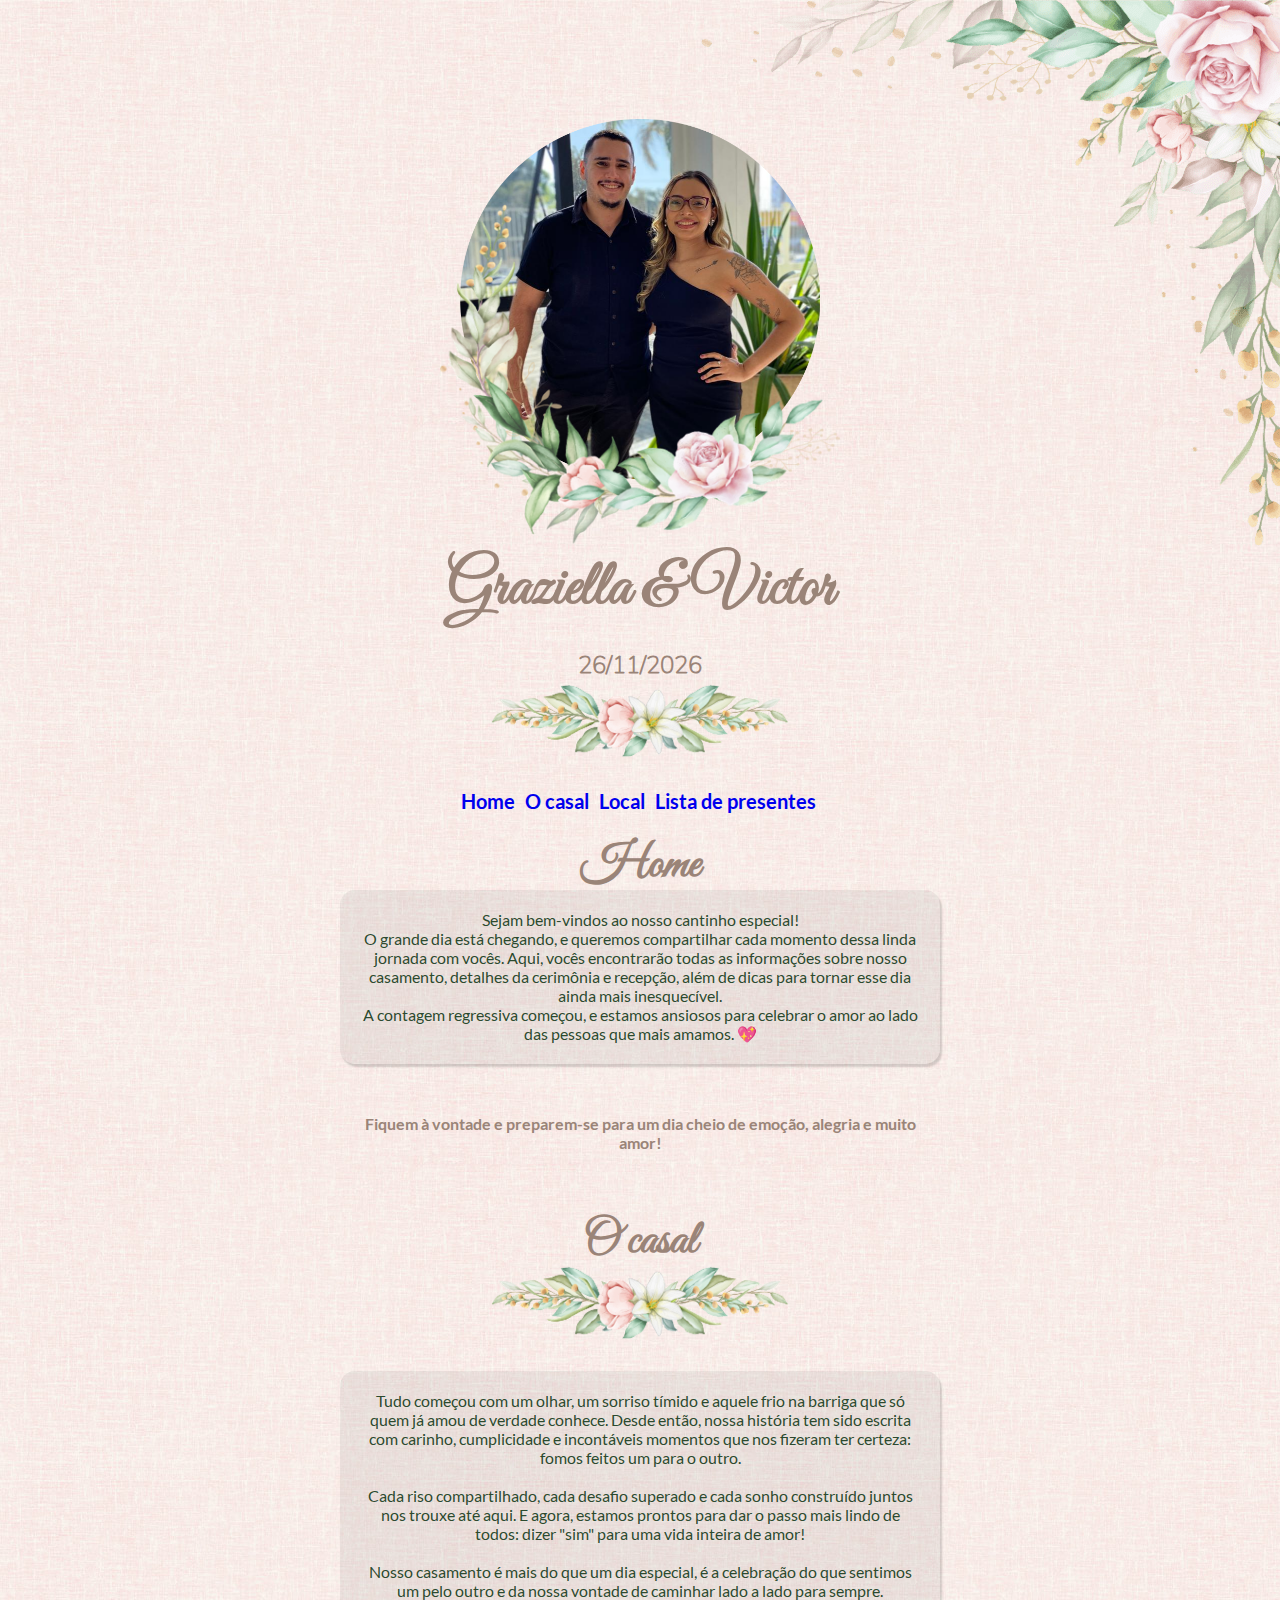
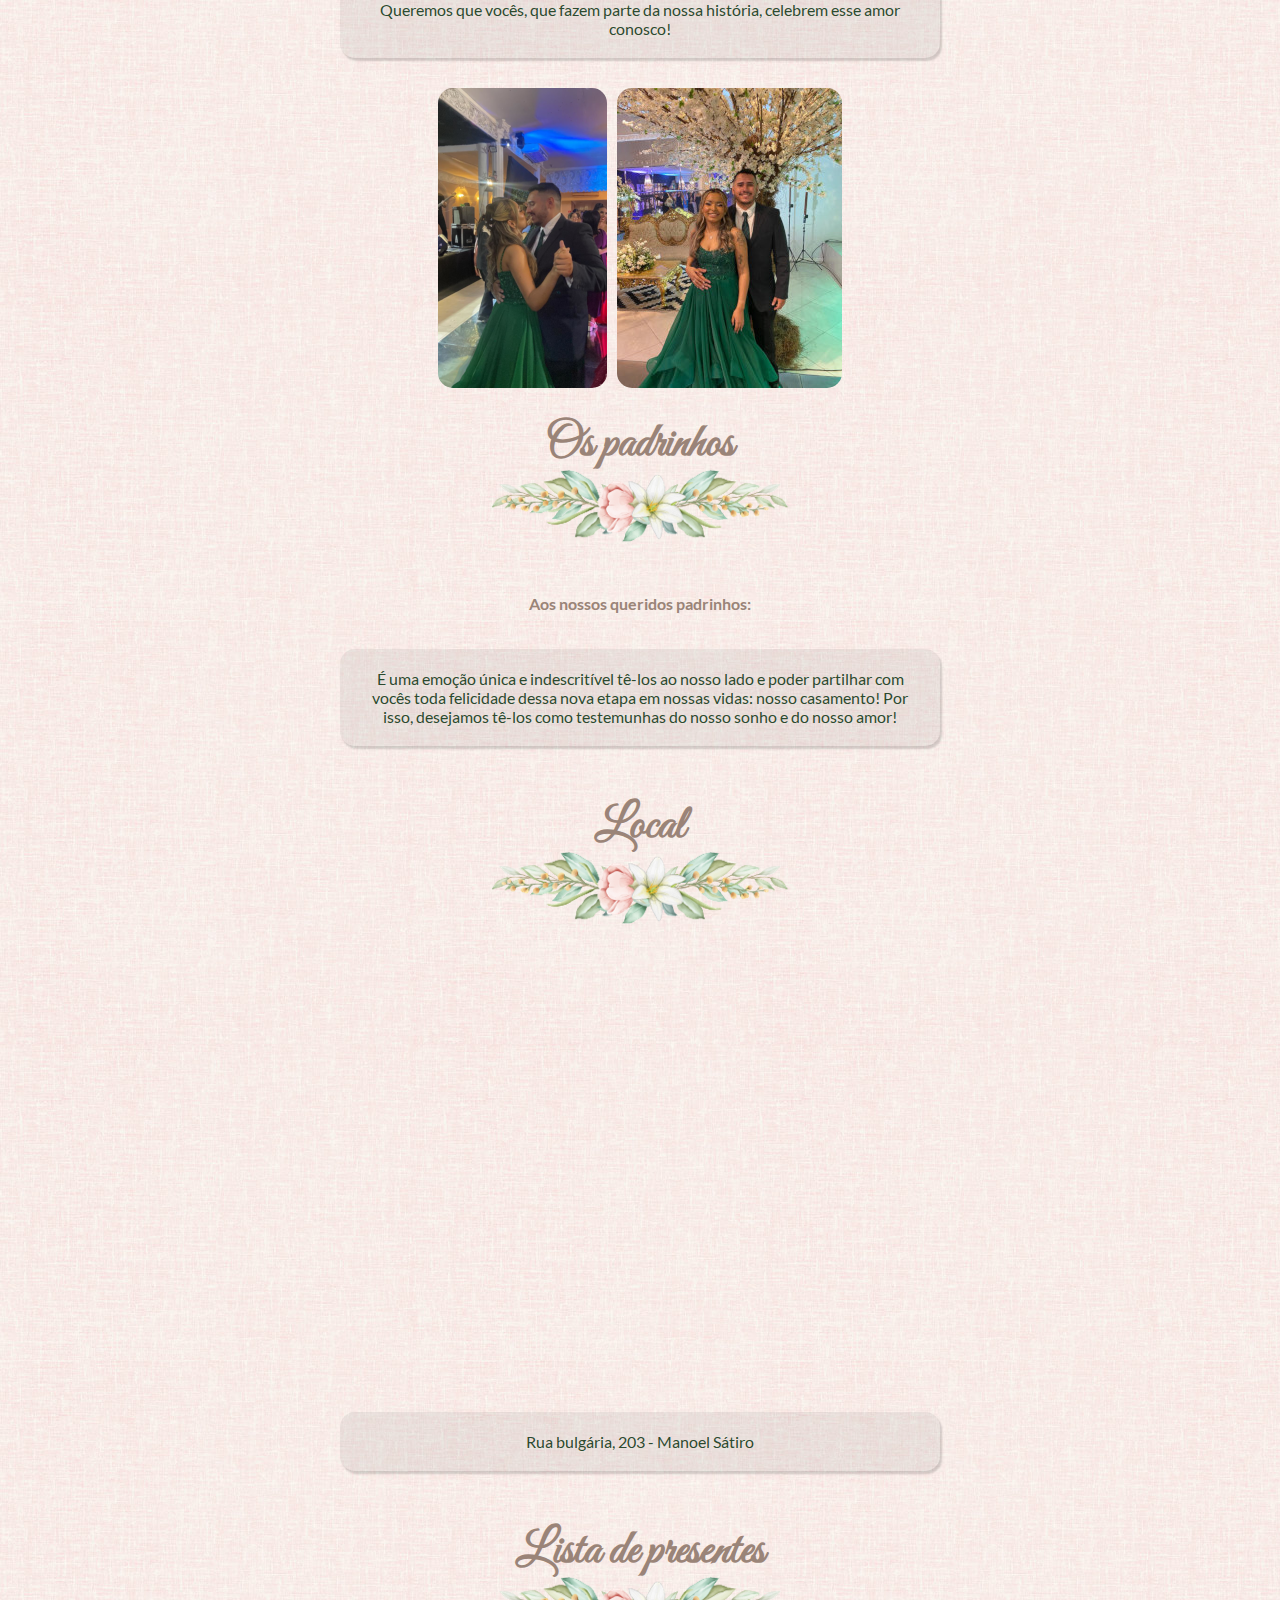
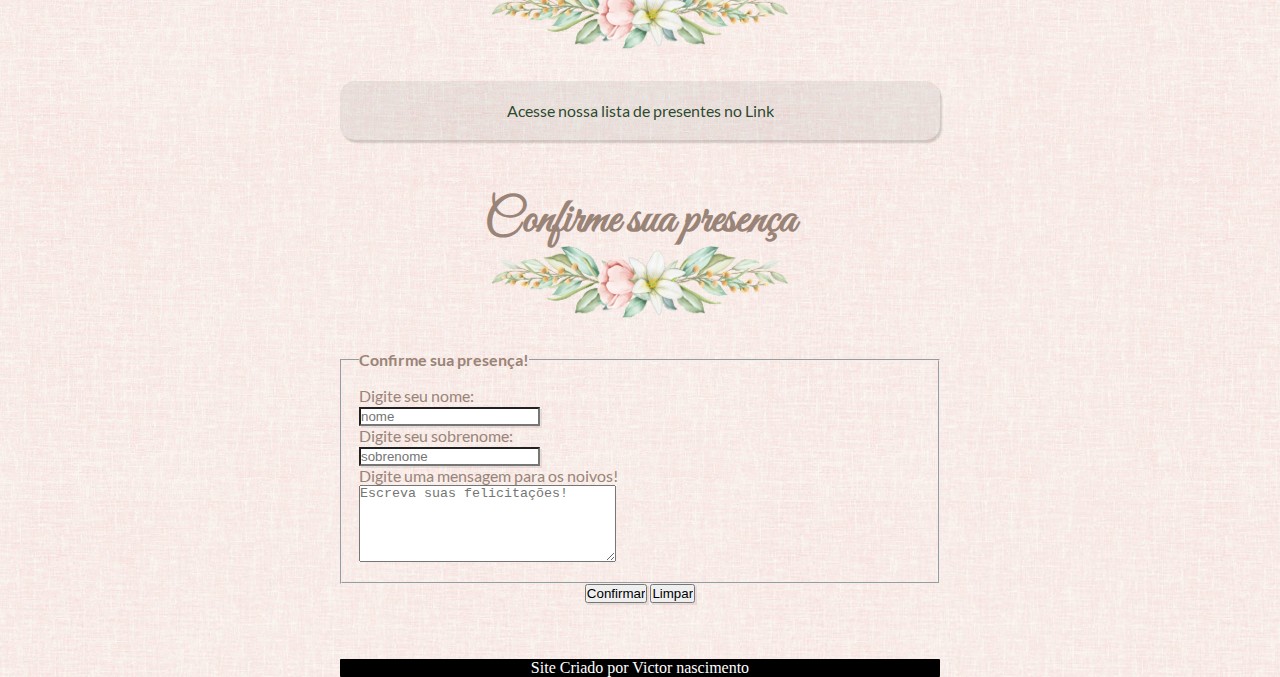
==== index.html @ afd2ca01 "Colocando mapa" ====
<!DOCTYPE html>
<html lang="pt-br">
<head>
    <meta charset="UTF-8">
    <meta name="viewport" content="width=device-width, initial-scale=1.0">
    <link rel="shortcut icon" href="imagens/favicon.ico" type="image/x-icon">
    <title>Lista de casamento</title>
    <link rel="stylesheet" href="style.css">
    
</head>
<body>
    <img src="imagens/buque-superior-direito.png" alt="" class="bordasuperior">
    <div class="container">
        <img src="imagens/fotoamor.png" alt="imagem da frente" class="frente">
        <img src="imagens/arranjo-foto-principal.png" alt="imagem de fundo" class="background-img">
        

    </div>
    <header>

        <h1 class="nometitulo">Graziella & Victor</h1>

        <h2 class="textodata">26/11/2026</h2>

        <div class="fotodata"><img src="imagens/arranjo-titulo.png" alt="" ></div>

        <nav>
                <a href="#home" >Home</a>
                <a href="#casal">O casal</a>
                <a href="#Local">Local</a>
                <a href="#lista">Lista de presentes</a>
                
            <h2 class="nomes" id="home">Home</h2>
            <p class="paragrafo" >Sejam bem-vindos ao nosso cantinho especial! <br>
                
                O grande dia está chegando, e queremos compartilhar cada momento dessa linda jornada com vocês. Aqui, vocês encontrarão todas as informações sobre nosso casamento, detalhes da cerimônia e recepção, além de dicas para tornar esse dia ainda mais inesquecível.
                <br>
                A contagem regressiva começou, e estamos ansiosos para celebrar o amor ao lado das pessoas que mais amamos. 💖
                </p>
            <p class="latobold">Fiquem à vontade e preparem-se para um dia cheio de emoção, alegria e muito amor!</p>
        </nav>
    </header>
    <main>
        
        <h2 class="nomes" id="casal">O casal</h2>

        <div class="fotodata"><img src="imagens/arranjo-titulo.png" alt="" ></div>
        
        <p class="paragrafo">Tudo começou com um olhar, um sorriso tímido e aquele frio na barriga que só quem já amou de verdade conhece. Desde então, nossa história tem sido escrita com carinho, cumplicidade e incontáveis momentos que nos fizeram ter certeza: fomos feitos um para o outro.
            <br> <br> 
            Cada riso compartilhado, cada desafio superado e cada sonho construído juntos nos trouxe até aqui. E agora, estamos prontos para dar o passo mais lindo de todos: dizer "sim" para uma vida inteira de amor!
            <br> <br> 
            Nosso casamento é mais do que um dia especial, é a celebração do que sentimos um pelo outro e da nossa vontade de caminhar lado a lado para sempre. Queremos que vocês, que fazem parte da nossa história, celebrem esse amor conosco!</p>

            <div class="container1">

                <div><img src="imagens/imagem1pq.png" alt="" class="item"></div>
                <div><img src="imagens/imagem2pq.jpeg" alt="" class="item"></div>

            </div>
            
            <h2 class="nomes">Os padrinhos</h2>

            <div class="fotodata"><img src="imagens/arranjo-titulo.png" alt="" ></div>

            <p class="latobold">Aos nossos queridos padrinhos:</p>

            <p class="paragrafo">É uma emoção única e indescritível tê-los ao nosso lado e poder partilhar com vocês toda felicidade dessa nova etapa em nossas vidas: nosso casamento! Por isso, desejamos tê-los como testemunhas do nosso sonho e do nosso amor!</p>

            <div class="fotos2" id="padrinho1"></div>
                <p></p>

            <div class="fotos2" id="padrinho2"></div>
                <p></p>

            <div class="fotos2" id="padrinho3"></div>
                <p></p>

            <div class="fotos2" id="padrinho4"></div>
                <p></p>

            <h2 class="nomes" id="Local">Local</h2>

            <div class="fotodata"><img src="imagens/arranjo-titulo.png" alt="" ></div>

            <iframe src="https://www.google.com/maps/embed?pb=!1m18!1m12!1m3!1d2937.3726224983575!2d-38.57984349647318!3d-3.7948320859289213!2m3!1f0!2f0!3f0!3m2!1i1024!2i768!4f13.1!3m3!1m2!1s0x7c74dd280f63c39%3A0x6339acd2d43988ac!2sRua%20Bulgaria%2C%20203%20-%20Manuel%20S%C3%A1tiro%2C%20Fortaleza%20-%20CE%2C%2060713-500!5e1!3m2!1spt-BR!2sbr!4v1741810309790!5m2!1spt-BR!2sbr" width="600" height="450" style="border:0;" allowfullscreen="" loading="lazy" referrerpolicy="no-referrer-when-downgrade"></iframe>

            <p class="paragrafo">Rua bulgária, 203 - Manoel Sátiro</p>

            <div class="fotos" id="local1"></div>
            <div class="fotos" id="local2"></div>
            <div class="fotos" id="local3"></div>

            <h2 class="nomes" id="lista">Lista de presentes</h2>

            <div class="fotodata"><img src="imagens/arranjo-titulo.png" alt="" ></div>
            <p class="paragrafo">Acesse nossa lista de presentes no Link </p>

            <h2 class="nomes">Confirme sua presença</h2>
                <div class="fotodata"><img src="imagens/arranjo-titulo.png" alt="" ></div>

            <form action="#" autocomplete="off" method="get">

            <fieldset>
                <legend>Confirme sua presença!</legend>

                <p class="formulario">
                    <label for="inome">Digite seu nome:</label> <br>
                     <input type="text" name="nome" id="inome" placeholder="nome" required></p> 

                <p class="formulario">
                    <label for="isobrenome">Digite seu sobrenome: </label> <br>
                    <input type="text" name="sobrenome" id="isobrenome" placeholder="sobrenome" required></p>

                <p class="formulario">
                    <label for="imsg">Digite uma mensagem para os noivos!</label> <br>
                    <textarea name="msg" id="imsg" cols="30" rows="5" placeholder="Escreva suas felicitações!"></textarea>
                </p>

            </fieldset>

            <p>
                <input type="submit" value="Confirmar">
                <input type="reset" value="Limpar">
            </p>
            </form>
    </main>
    <footer>
        <p>Site Criado por Victor nascimento</p>
    </footer>
</html>
---- style.css ----
@charset 'UTF-8';
@font-face {
    font-family: 'love';
    src: url(Fontes/Lovely\ Valentine\ Script.otf) format(opentype), url(Fontes/Lovely\ Valentine\ Script.ttf) format(TrueType);
}
@font-face {
    font-family: 'love1';
    src: url(Fontes/Lovely\ Valentine\ Sans.otf) format(opentype), url(Fontes/Lovely\ Valentine\ Sans.ttf) format(TrueType);
}
@font-face {
    font-family: texto;
    src: url(fontes/Lato/Lato-Regular.ttf) format(TrueType);
}
@font-face {
    font-family: paragrafo;
    src: url(fontes/Lato/Lato-Regular.ttf) format(TrueType);
}
@font-face {
    font-family: nome;
    src: url(fontes/Great_Vibes/GreatVibes-Regular.ttf);
}
@font-face {
    font-family: textdata;
    src: url(fontes/Nunito/static/Nunito-ExtraLight.ttf) format(TrueType);
}
@font-face {
    font-family: latobold;
    src: url(fontes/Lato/Lato-Bold.ttf) format(TrueType);
}
* {
    margin: 0px;
    padding: 0px;
}
body {
    background-image: url(imagens/fundo.jpg);
    max-width: 600px;
    max-height: 500px;
    margin: auto;
    padding: 49px;
    text-align: center;
    
/*cabeçalho*/

}
.bordasuperior {
    position: absolute;
    top: 0px;
    right: 0px;
    z-index: -1;
}

 .container {
    position: relative;
    max-width: 400px;
    height: 500px;
    margin: auto;
 }   
 .container1 {
    width: 100vw;
    height: auto;
    background-size: cover;
    background-attachment: fixed;
 }
 .container1 img {
    max-width: 500px; /* Ajuste o tamanho conforme necessário */
  height: auto;
 }
 .background-img {
    position: absolute;
    width: 100%;
    height: auto;
    top: 65%;
    left: 50%;
    transform: translate(-50%, -50%);
    z-index: 2; /* Imagem da frente */
    

}
.frente {
    position: absolute;
  width: 90%;
  height: auto;
  top: 50%;
  left: 50%;
  transform: translate(-50%, -50%);
  z-index: 2;
  

}
.textodata {
    font-family: textdata, Arial, Helvetica, sans-serif;
    height: 30px;
    margin-bottom: 5px;
    
}
.fotodata {
    margin-bottom: 25px
}
header {
    color: #9A8478;
    font-size: 1em;
    font-family: nome, sans-serif;
    margin: auto;
    text-align: center;
    
}
header > nav > p {
    min-width: 300px;
    max-width: 1000px;
    margin: auto;
    margin-bottom: 30px;
    padding: 20px;
}
.nometitulo{
    font-family: nome, Arial, Helvetica, sans-serif;
    font-size: 4em;
    margin-bottom: 20px;
}
.nomes {
    font-family: nome, Arial, Helvetica, sans-serif;
    font-size: 3em;
    margin-bottom: 1px;
    margin: auto;
    min-width: 300px;
    max-width: 1000px;
    padding: 20px;
    text-align: center;
    height: 30px;
    margin-bottom: 5px;
}
.paragrafo {
    font-family: paragrafo, Arial, Helvetica, sans-serif;
    min-width: 300px;
    max-width: 1000px;
    margin: auto;
    margin-bottom: 30px;
    padding: 20px;
    text-align: center;
}
.latobold {
    font-family: latobold, Arial, Helvetica, sans-serif;
    min-width: 300px;
    max-width: 1000px;
    margin: auto;
    margin-bottom: 30px;
    padding: 20px;
    height: 30px;
    margin-bottom: 5px;
}
nav {
    display: inline;
    font-family: paragrafo, Arial, Helvetica, sans-serif;
    padding: 3px;
    font-style: normal;
    font: #9A8478;
    margin: auto;
    

}
nav > a {
    font-family: latobold, Arial, Helvetica, sans-serif;
    text-decoration: none;
    margin-right: 7px;
    text-align: center;
    font: #9A8478;
    font-size: 20px;
   
}
nav > a:hover {
    font-family: latobold, Arial, Helvetica, sans-serif;
    font: #9A8478;
    background-color: #ada29c;
    transition: 0.7s;
    padding: 5px;
    border-radius: 5px;
}
nav > a::before {
    font: #ff5900;

}
main {
    color: #9A8478;
    font-size: 1em;
    font-family: nome, sans-serif;
    margin: auto;
    text-align: center;
}
 
html {
    scroll-behavior: smooth;
    min-height: 100vh;
}

.container1 {
    height: auto;
    max-width: 10px;
    gap: 10px;
    flex-direction: row;
    justify-content: center;
    display: flex;
    border-radius: 10px;
    margin: auto;
    
}

.item {
    border-radius: 15px;
}

input {
    box-shadow: 2px 2px 0px rgba(0, 0, 0, 0.075);

}

.paragrafo {
    color: #26462afd;
    border-radius: 15px;
    box-shadow: 2px 3px 2px rgba(0, 0, 0, 0.158);
    background-color: rgba(112, 112, 112, 0.103);
}

footer {
    width: auto;
    color: white;
    margin-top: 55px;
    border-top: 45px;
    background-color: rgb(0, 0, 0);
    border-radius: 1px;
}

legend {
    font-family: latobold;
}

fieldset {
    margin: auto;
    font-family: paragrafo;
    text-align: left;
    padding: 17px;
}
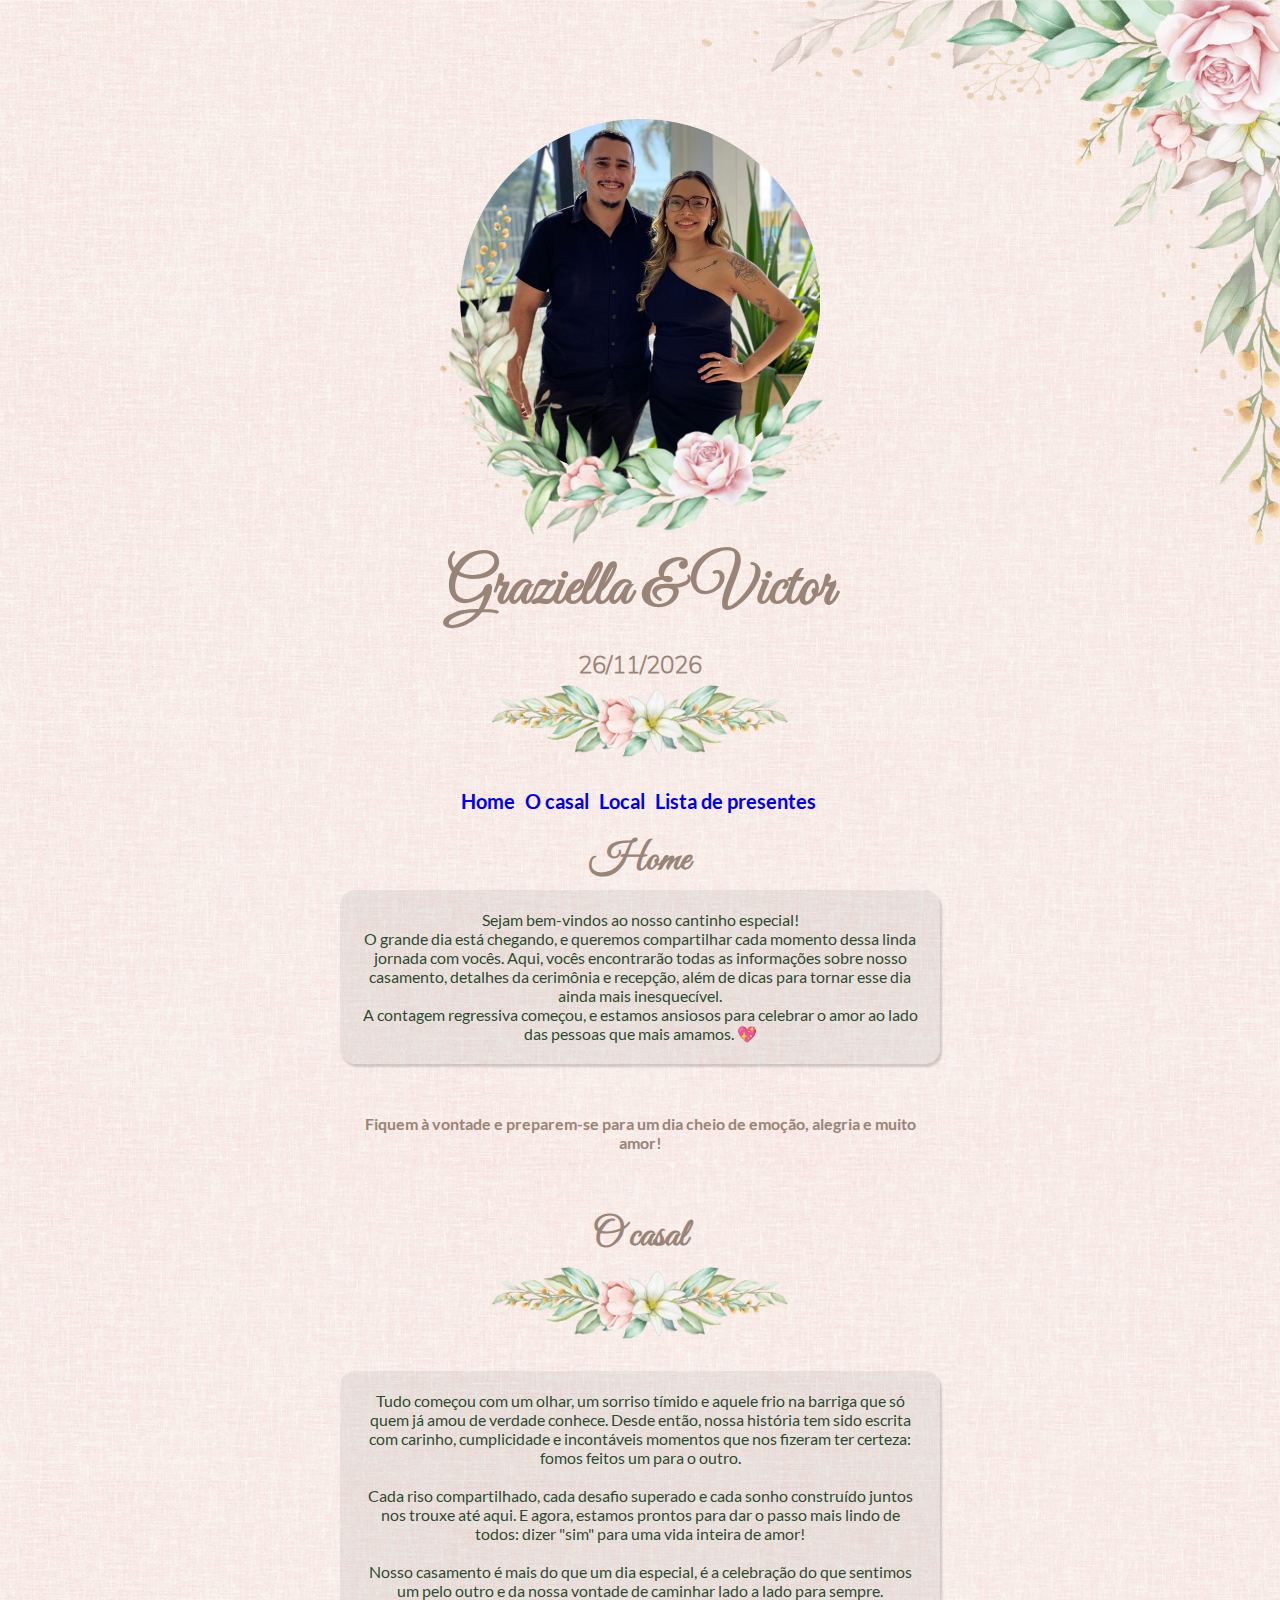
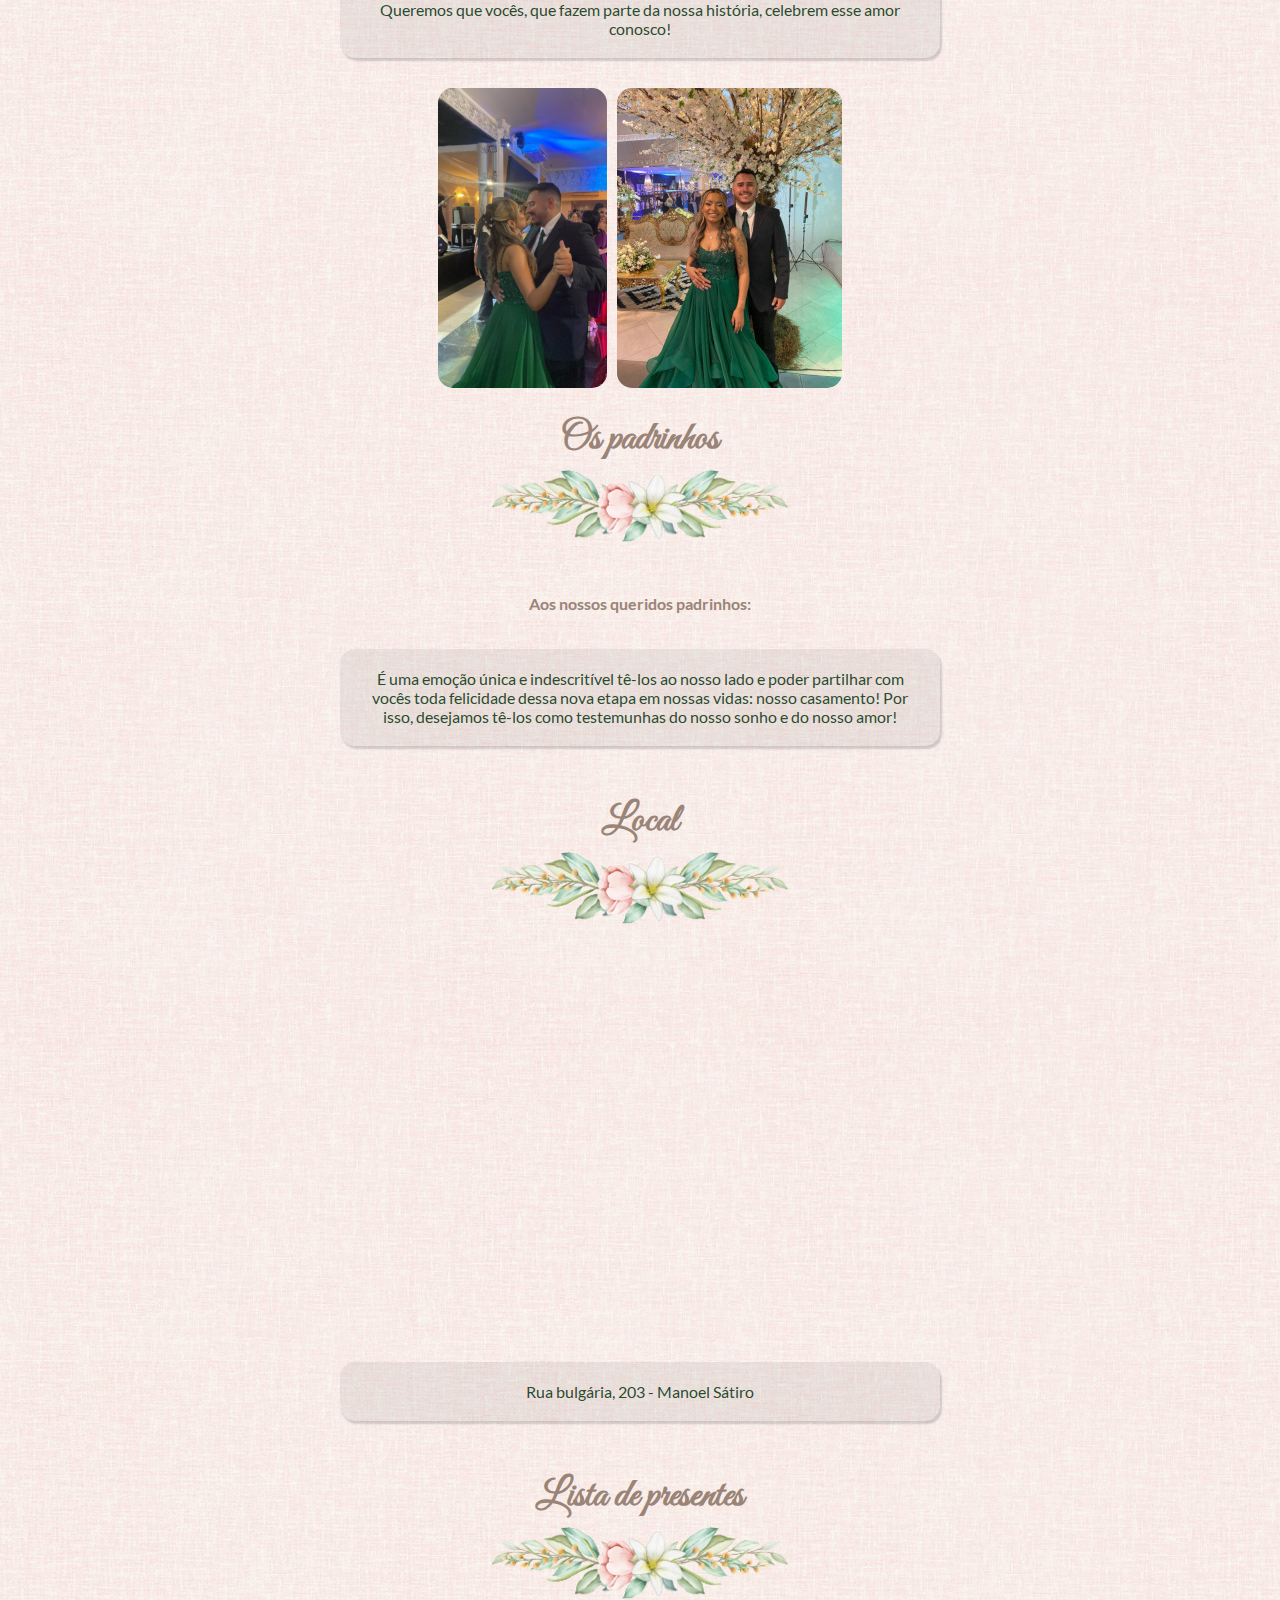
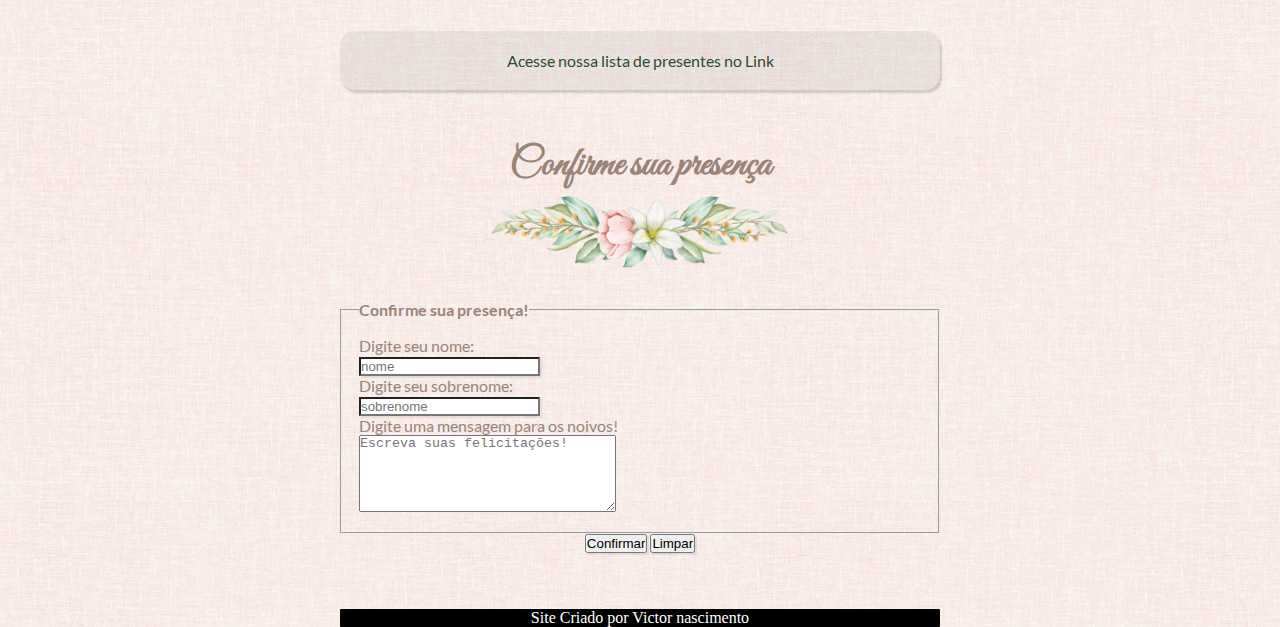
==== commit 859899e6: "Atualizando Tamanho" ====
--- a/index.html
+++ b/index.html
@@ -83,7 +83,7 @@
 
             <div class="fotodata"><img src="imagens/arranjo-titulo.png" alt="" ></div>
 
-            <iframe src="https://www.google.com/maps/embed?pb=!1m18!1m12!1m3!1d2937.3726224983575!2d-38.57984349647318!3d-3.7948320859289213!2m3!1f0!2f0!3f0!3m2!1i1024!2i768!4f13.1!3m3!1m2!1s0x7c74dd280f63c39%3A0x6339acd2d43988ac!2sRua%20Bulgaria%2C%20203%20-%20Manuel%20S%C3%A1tiro%2C%20Fortaleza%20-%20CE%2C%2060713-500!5e1!3m2!1spt-BR!2sbr!4v1741810309790!5m2!1spt-BR!2sbr" width="600" height="450" style="border:0;" allowfullscreen="" loading="lazy" referrerpolicy="no-referrer-when-downgrade"></iframe>
+            <iframe src="https://www.google.com/maps/embed?pb=!1m18!1m12!1m3!1d2937.3726224983575!2d-38.57984349647318!3d-3.7948320859289213!2m3!1f0!2f0!3f0!3m2!1i1024!2i768!4f13.1!3m3!1m2!1s0x7c74dd280f63c39%3A0x6339acd2d43988ac!2sRua%20Bulgaria%2C%20203%20-%20Manuel%20S%C3%A1tiro%2C%20Fortaleza%20-%20CE%2C%2060713-500!5e1!3m2!1spt-BR!2sbr!4v1741810309790!5m2!1spt-BR!2sbr" width="400" height="400" style="border:0;" allowfullscreen="" loading="lazy" referrerpolicy="no-referrer-when-downgrade"></iframe>
 
             <p class="paragrafo">Rua bulgária, 203 - Manoel Sátiro</p>
 
--- a/style.css
+++ b/style.css
@@ -118,7 +118,7 @@
 }
 .nomes {
     font-family: nome, Arial, Helvetica, sans-serif;
-    font-size: 3em;
+    font-size: 2.5em;
     margin-bottom: 1px;
     margin: auto;
     min-width: 300px;
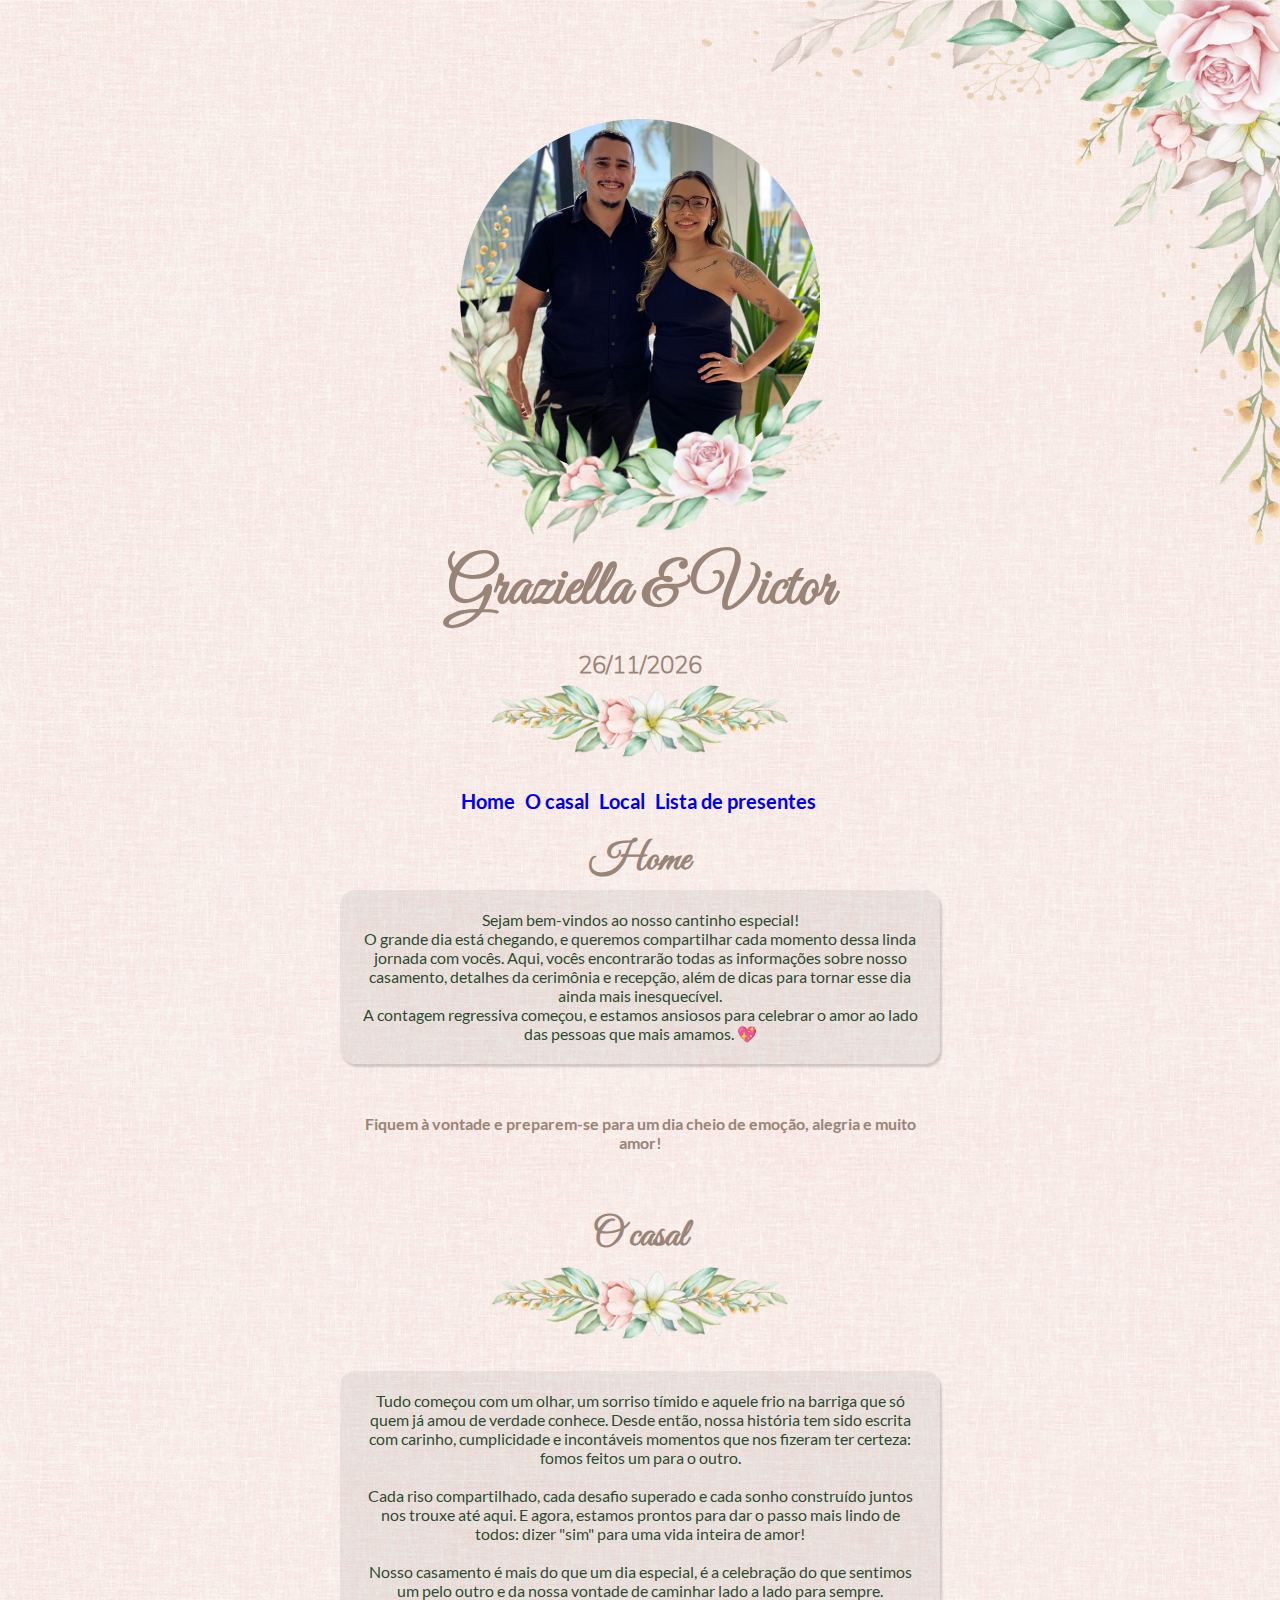
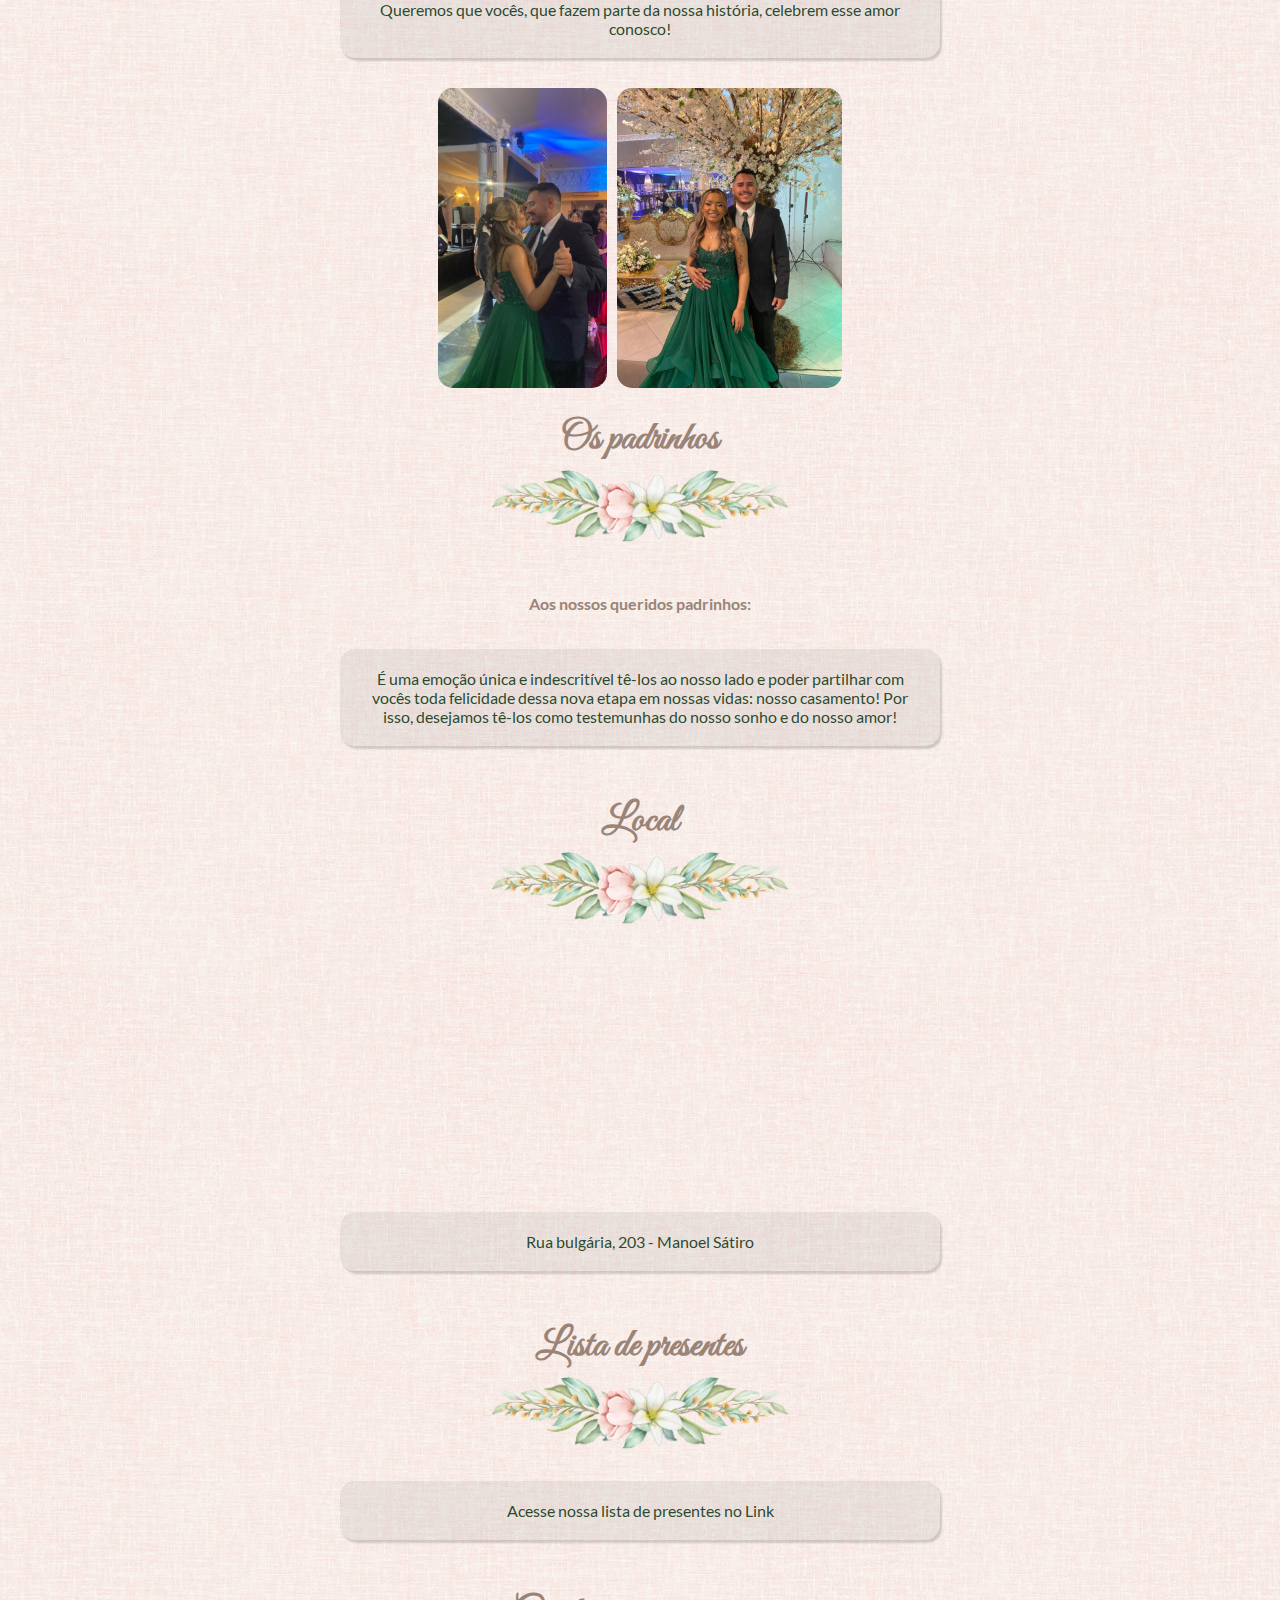
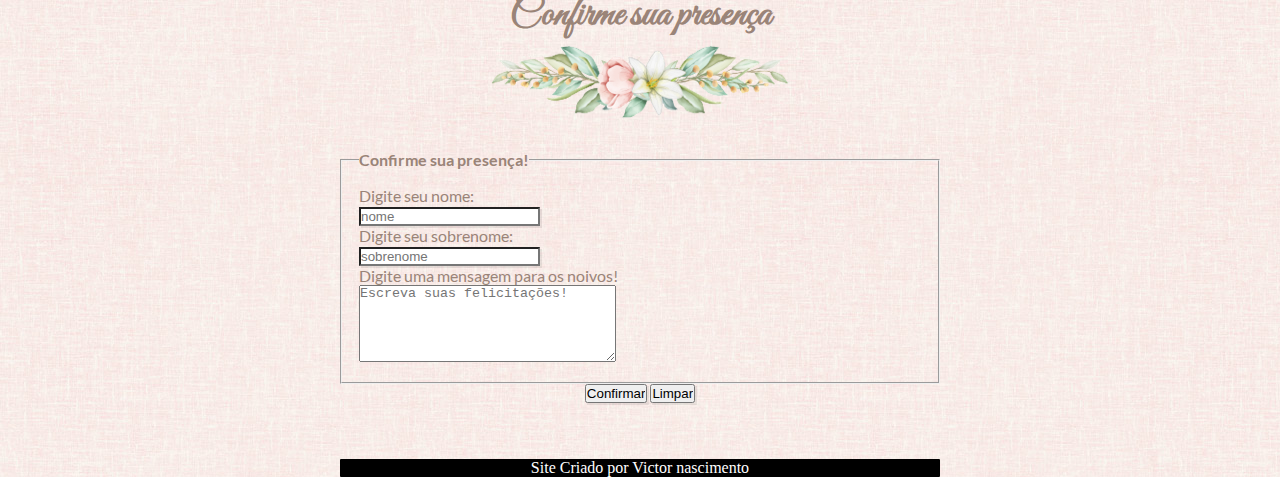
==== commit 76af0e95: "atualizando tamanho do mapa" ====
--- a/index.html
+++ b/index.html
@@ -83,7 +83,7 @@
 
             <div class="fotodata"><img src="imagens/arranjo-titulo.png" alt="" ></div>
 
-            <iframe src="https://www.google.com/maps/embed?pb=!1m18!1m12!1m3!1d2937.3726224983575!2d-38.57984349647318!3d-3.7948320859289213!2m3!1f0!2f0!3f0!3m2!1i1024!2i768!4f13.1!3m3!1m2!1s0x7c74dd280f63c39%3A0x6339acd2d43988ac!2sRua%20Bulgaria%2C%20203%20-%20Manuel%20S%C3%A1tiro%2C%20Fortaleza%20-%20CE%2C%2060713-500!5e1!3m2!1spt-BR!2sbr!4v1741810309790!5m2!1spt-BR!2sbr" width="400" height="400" style="border:0;" allowfullscreen="" loading="lazy" referrerpolicy="no-referrer-when-downgrade"></iframe>
+            <iframe src="https://www.google.com/maps/embed?pb=!1m18!1m12!1m3!1d2937.3726224983575!2d-38.57984349647318!3d-3.7948320859289213!2m3!1f0!2f0!3f0!3m2!1i1024!2i768!4f13.1!3m3!1m2!1s0x7c74dd280f63c39%3A0x6339acd2d43988ac!2sRua%20Bulgaria%2C%20203%20-%20Manuel%20S%C3%A1tiro%2C%20Fortaleza%20-%20CE%2C%2060713-500!5e1!3m2!1spt-BR!2sbr!4v1741810309790!5m2!1spt-BR!2sbr" width="250" height="250" style="border:0;" allowfullscreen="" loading="lazy" referrerpolicy="no-referrer-when-downgrade"></iframe>
 
             <p class="paragrafo">Rua bulgária, 203 - Manoel Sátiro</p>
 
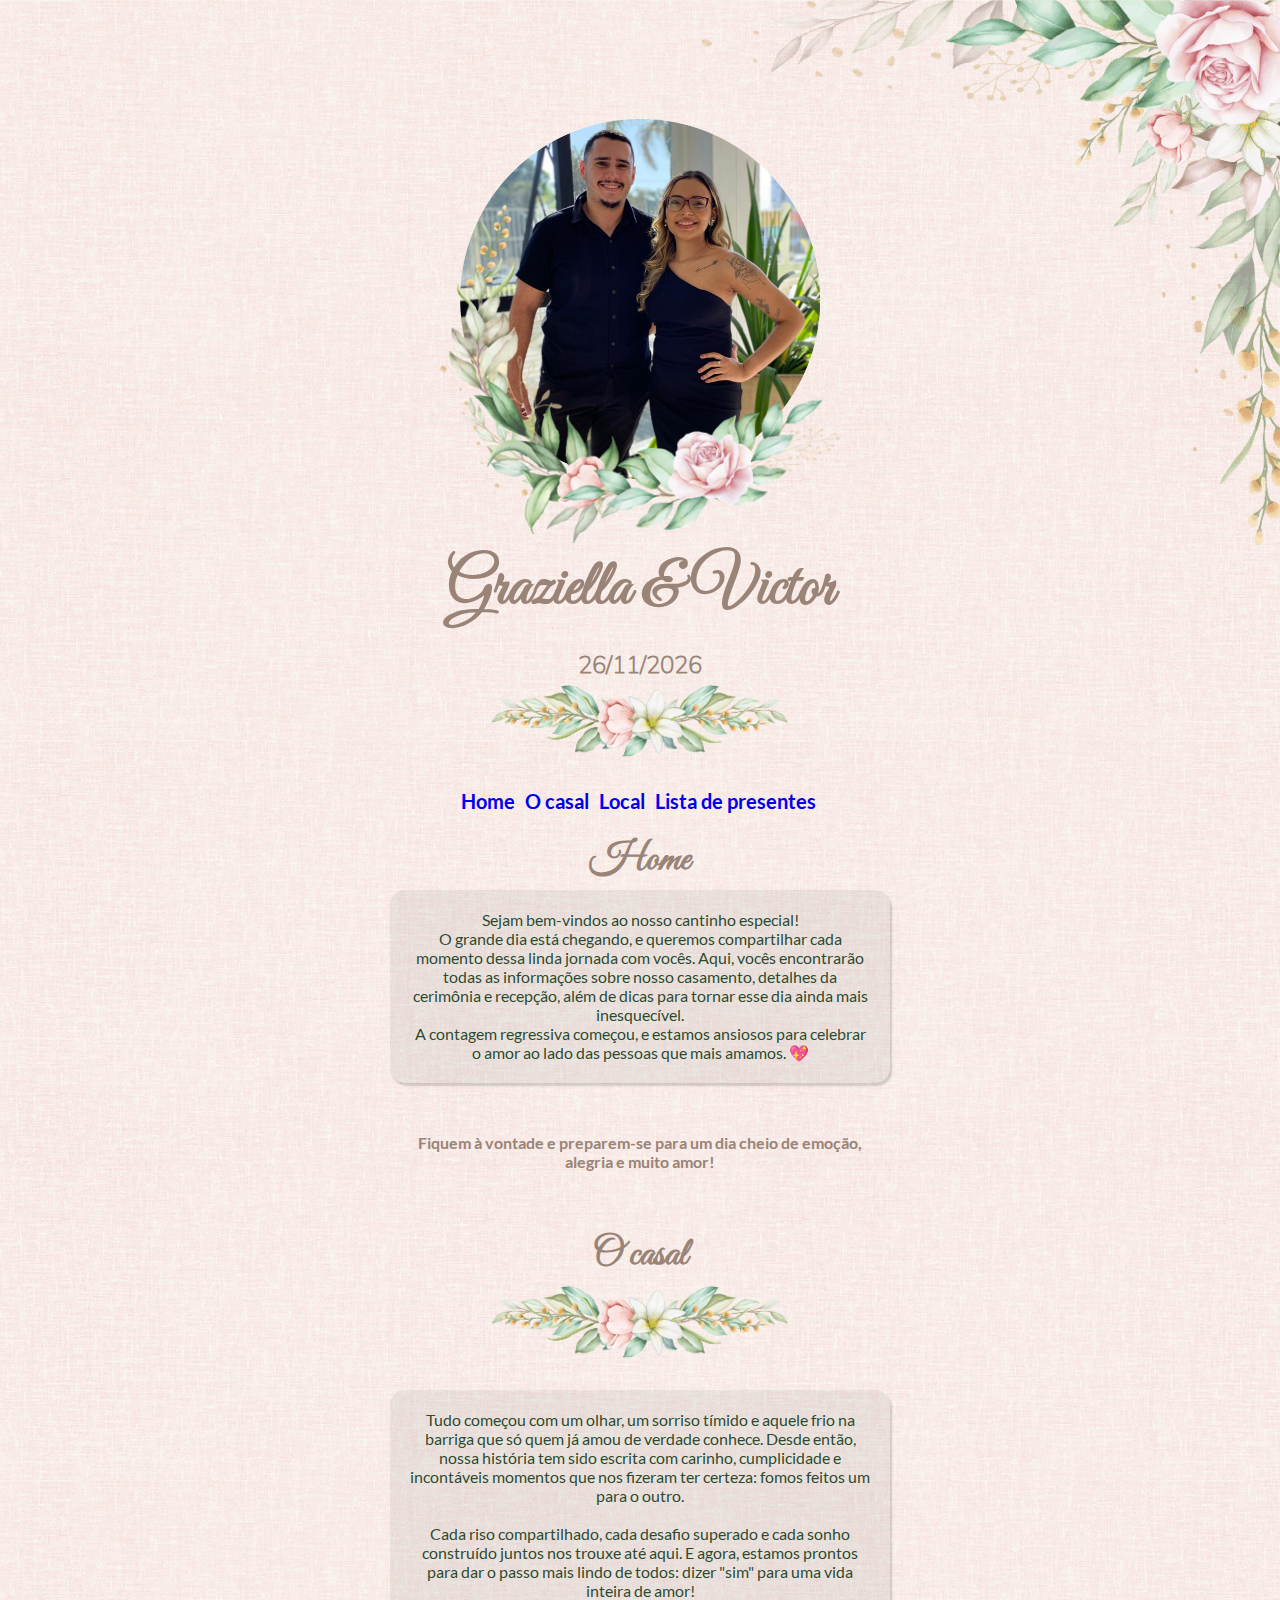
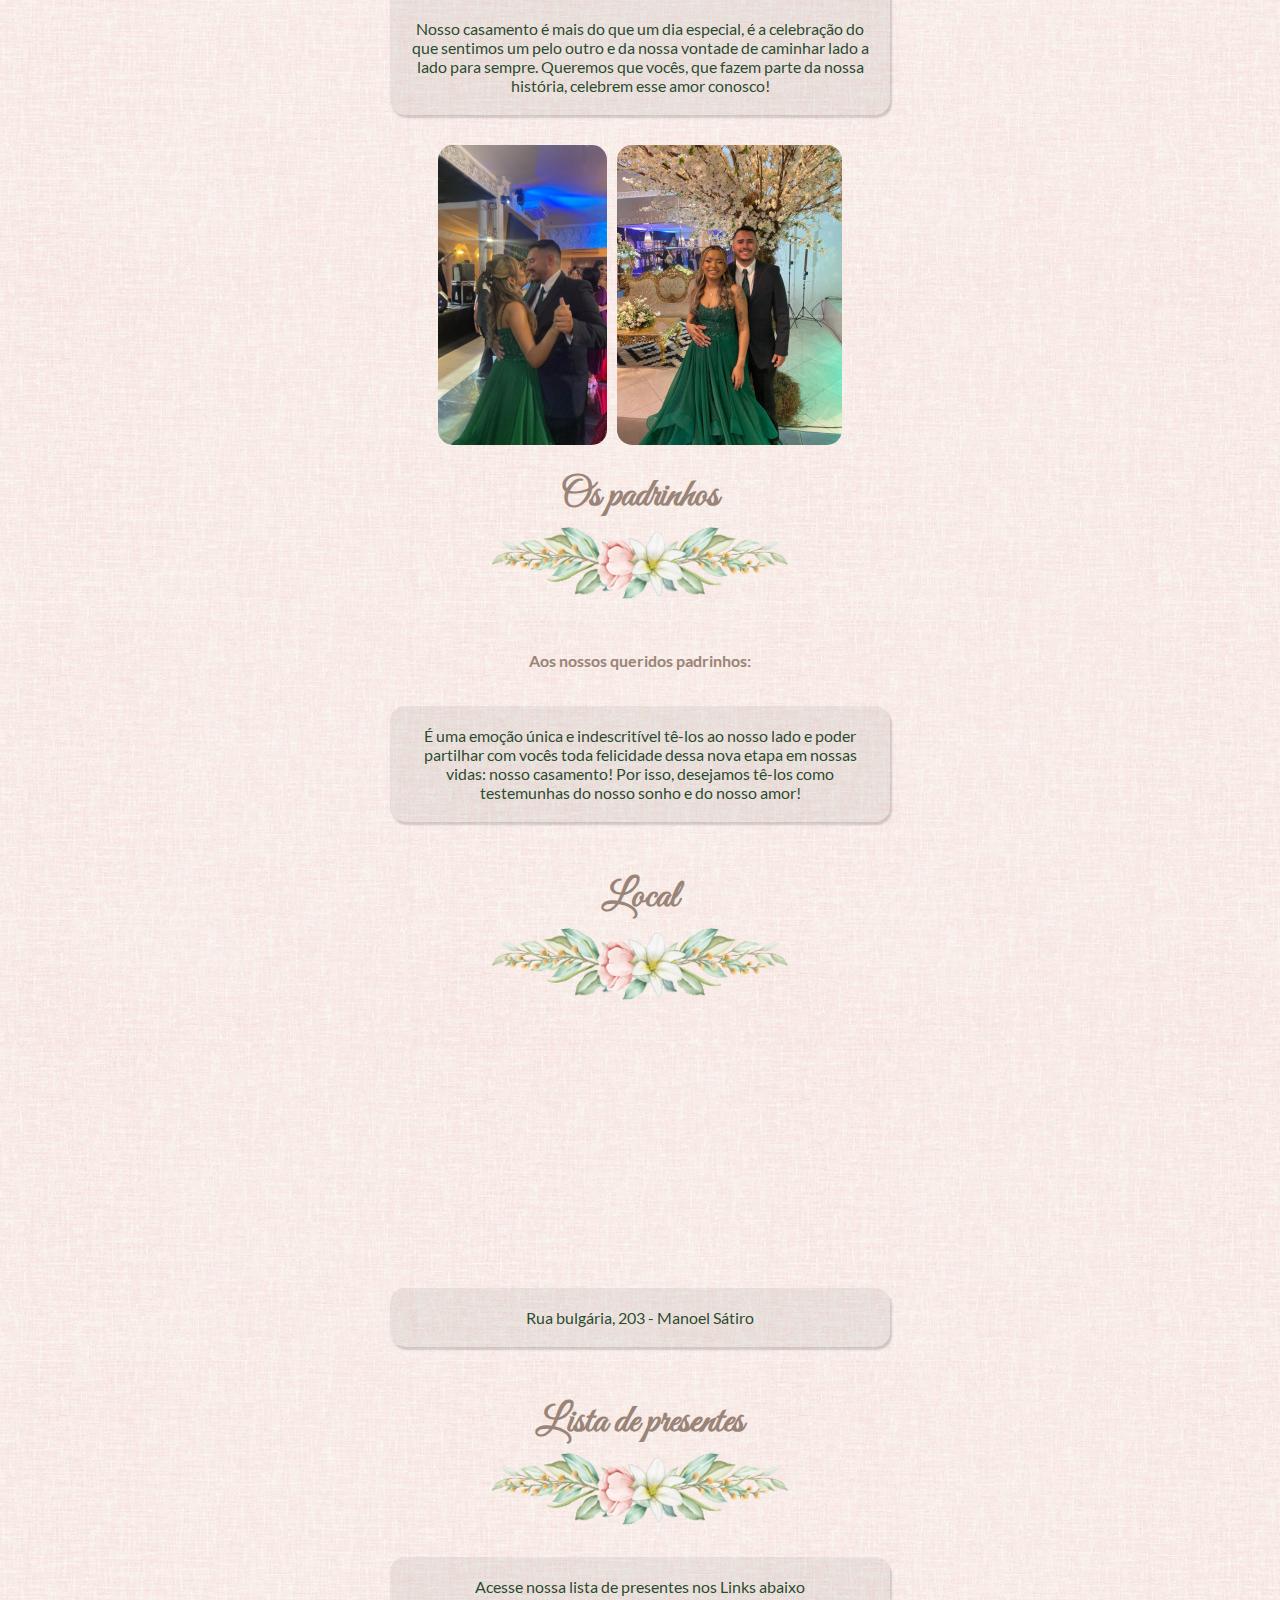
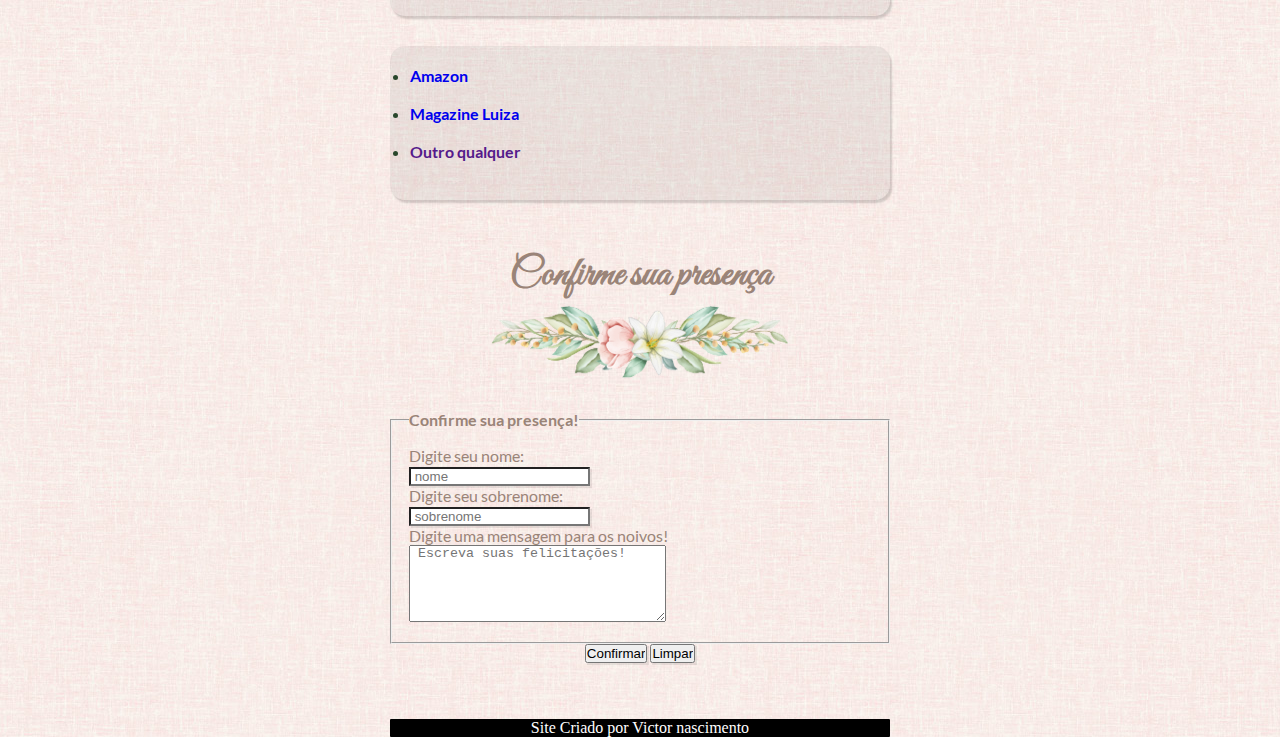
==== commit f7d110d4: "Alinhando tamanho" ====
--- a/index.html
+++ b/index.html
@@ -83,7 +83,7 @@
 
             <div class="fotodata"><img src="imagens/arranjo-titulo.png" alt="" ></div>
 
-            <iframe src="https://www.google.com/maps/embed?pb=!1m18!1m12!1m3!1d2937.3726224983575!2d-38.57984349647318!3d-3.7948320859289213!2m3!1f0!2f0!3f0!3m2!1i1024!2i768!4f13.1!3m3!1m2!1s0x7c74dd280f63c39%3A0x6339acd2d43988ac!2sRua%20Bulgaria%2C%20203%20-%20Manuel%20S%C3%A1tiro%2C%20Fortaleza%20-%20CE%2C%2060713-500!5e1!3m2!1spt-BR!2sbr!4v1741810309790!5m2!1spt-BR!2sbr" width="250" height="250" style="border:0;" allowfullscreen="" loading="lazy" referrerpolicy="no-referrer-when-downgrade"></iframe>
+            <iframe src="https://www.google.com/maps/embed?pb=!1m18!1m12!1m3!1d2937.3726224983575!2d-38.57984349647318!3d-3.7948320859289213!2m3!1f0!2f0!3f0!3m2!1i1024!2i768!4f13.1!3m3!1m2!1s0x7c74dd280f63c39%3A0x6339acd2d43988ac!2sRua%20Bulgaria%2C%20203%20-%20Manuel%20S%C3%A1tiro%2C%20Fortaleza%20-%20CE%2C%2060713-500!5e1!3m2!1spt-BR!2sbr!4v1741810309790!5m2!1spt-BR!2sbr" width="280" height="250" style="border:0;" allowfullscreen="" loading="lazy" referrerpolicy="no-referrer-when-downgrade"></iframe>
 
             <p class="paragrafo">Rua bulgária, 203 - Manoel Sátiro</p>
 
@@ -94,27 +94,36 @@
             <h2 class="nomes" id="lista">Lista de presentes</h2>
 
             <div class="fotodata"><img src="imagens/arranjo-titulo.png" alt="" ></div>
-            <p class="paragrafo">Acesse nossa lista de presentes no Link </p>
+            <p class="paragrafo">Acesse nossa lista de presentes nos Links abaixo</p>
+
+                <ul class="paragrafo">
+                    <li><a href="https://www.amazon.com.br/" class="presente" target="_blank">Amazon</a></li> <br>
+
+                    <li><a href="https://www.magazineluiza.com.br/" class="presente" target="_blank">Magazine Luiza</a></li> <br>
+
+                    <li><a href="" class="presente">Outro qualquer</a></li> <br>
+                </ul>
+            
 
             <h2 class="nomes">Confirme sua presença</h2>
                 <div class="fotodata"><img src="imagens/arranjo-titulo.png" alt="" ></div>
 
             <form action="#" autocomplete="off" method="get">
 
-            <fieldset>
-                <legend>Confirme sua presença!</legend>
+                <fieldset>
+                 <legend>Confirme sua presença!</legend>
 
-                <p class="formulario">
+                 <p class="formulario">
                     <label for="inome">Digite seu nome:</label> <br>
-                     <input type="text" name="nome" id="inome" placeholder="nome" required></p> 
+                     <input type="text" name="nome" id="inome" placeholder=" nome" required></p> 
 
-                <p class="formulario">
+                 <p class="formulario">
                     <label for="isobrenome">Digite seu sobrenome: </label> <br>
-                    <input type="text" name="sobrenome" id="isobrenome" placeholder="sobrenome" required></p>
+                    <input type="text" name="sobrenome" id="isobrenome" placeholder=" sobrenome" required></p>
 
                 <p class="formulario">
                     <label for="imsg">Digite uma mensagem para os noivos!</label> <br>
-                    <textarea name="msg" id="imsg" cols="30" rows="5" placeholder="Escreva suas felicitações!"></textarea>
+                    <textarea name="msg" id="imsg" cols="30" rows="5" placeholder=" Escreva suas felicitações!"></textarea>
                 </p>
 
             </fieldset>
--- a/style.css
+++ b/style.css
@@ -33,7 +33,7 @@
 }
 body {
     background-image: url(imagens/fundo.jpg);
-    max-width: 600px;
+    max-width: 500px;
     max-height: 500px;
     margin: auto;
     padding: 49px;
@@ -237,4 +237,27 @@
     font-family: paragrafo;
     text-align: left;
     padding: 17px;
+}
+
+li {
+    text-align: start;
+}
+
+.presente {
+    font-family: latobold, Arial, Helvetica, sans-serif;
+    text-decoration: none;
+    margin-right: 7px;
+    text-align: center;
+    font: #9A8478;
+    
+}
+
+.presente:hover {
+    font-family: latobold, Arial, Helvetica, sans-serif;
+    font: #9A8478;
+    background-color: #ada29c;
+    transition: 0.7s;
+    padding: 5px;
+    border-radius: 5px;
+    gap: 10px;
 }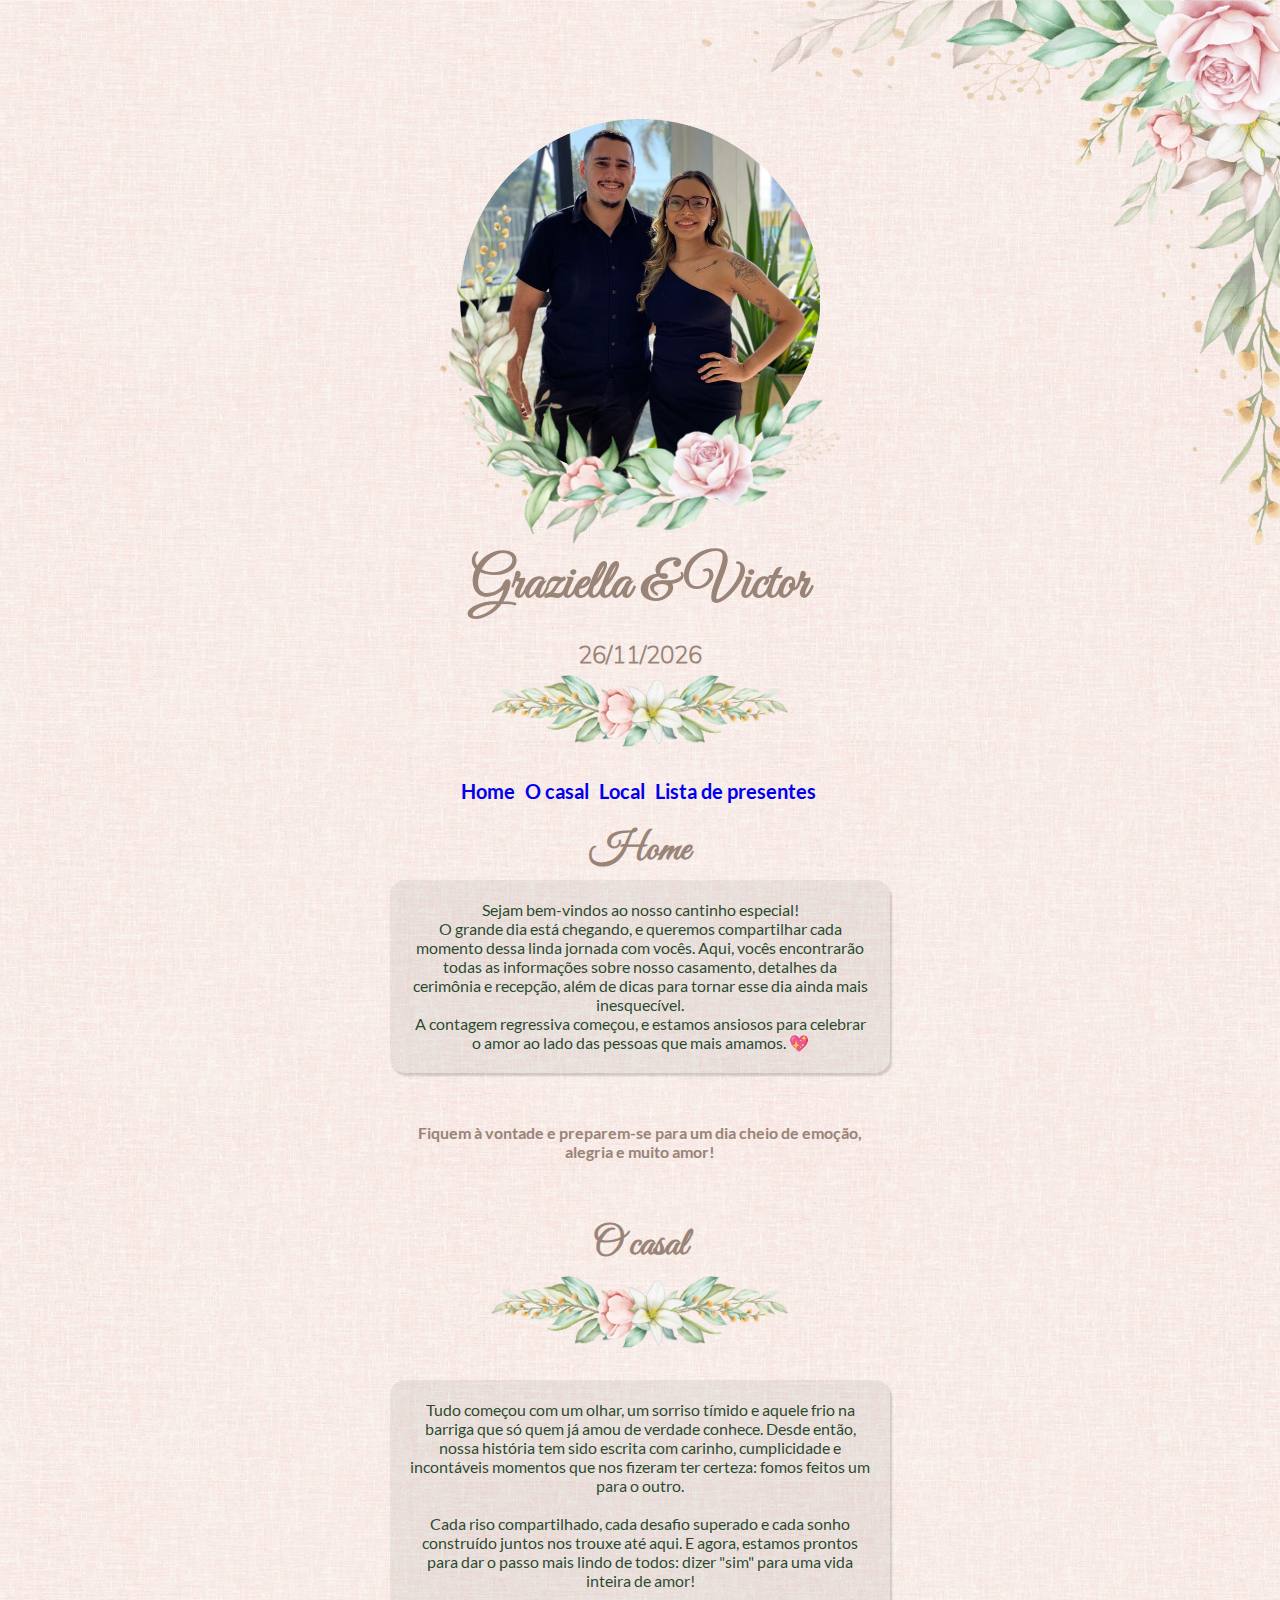
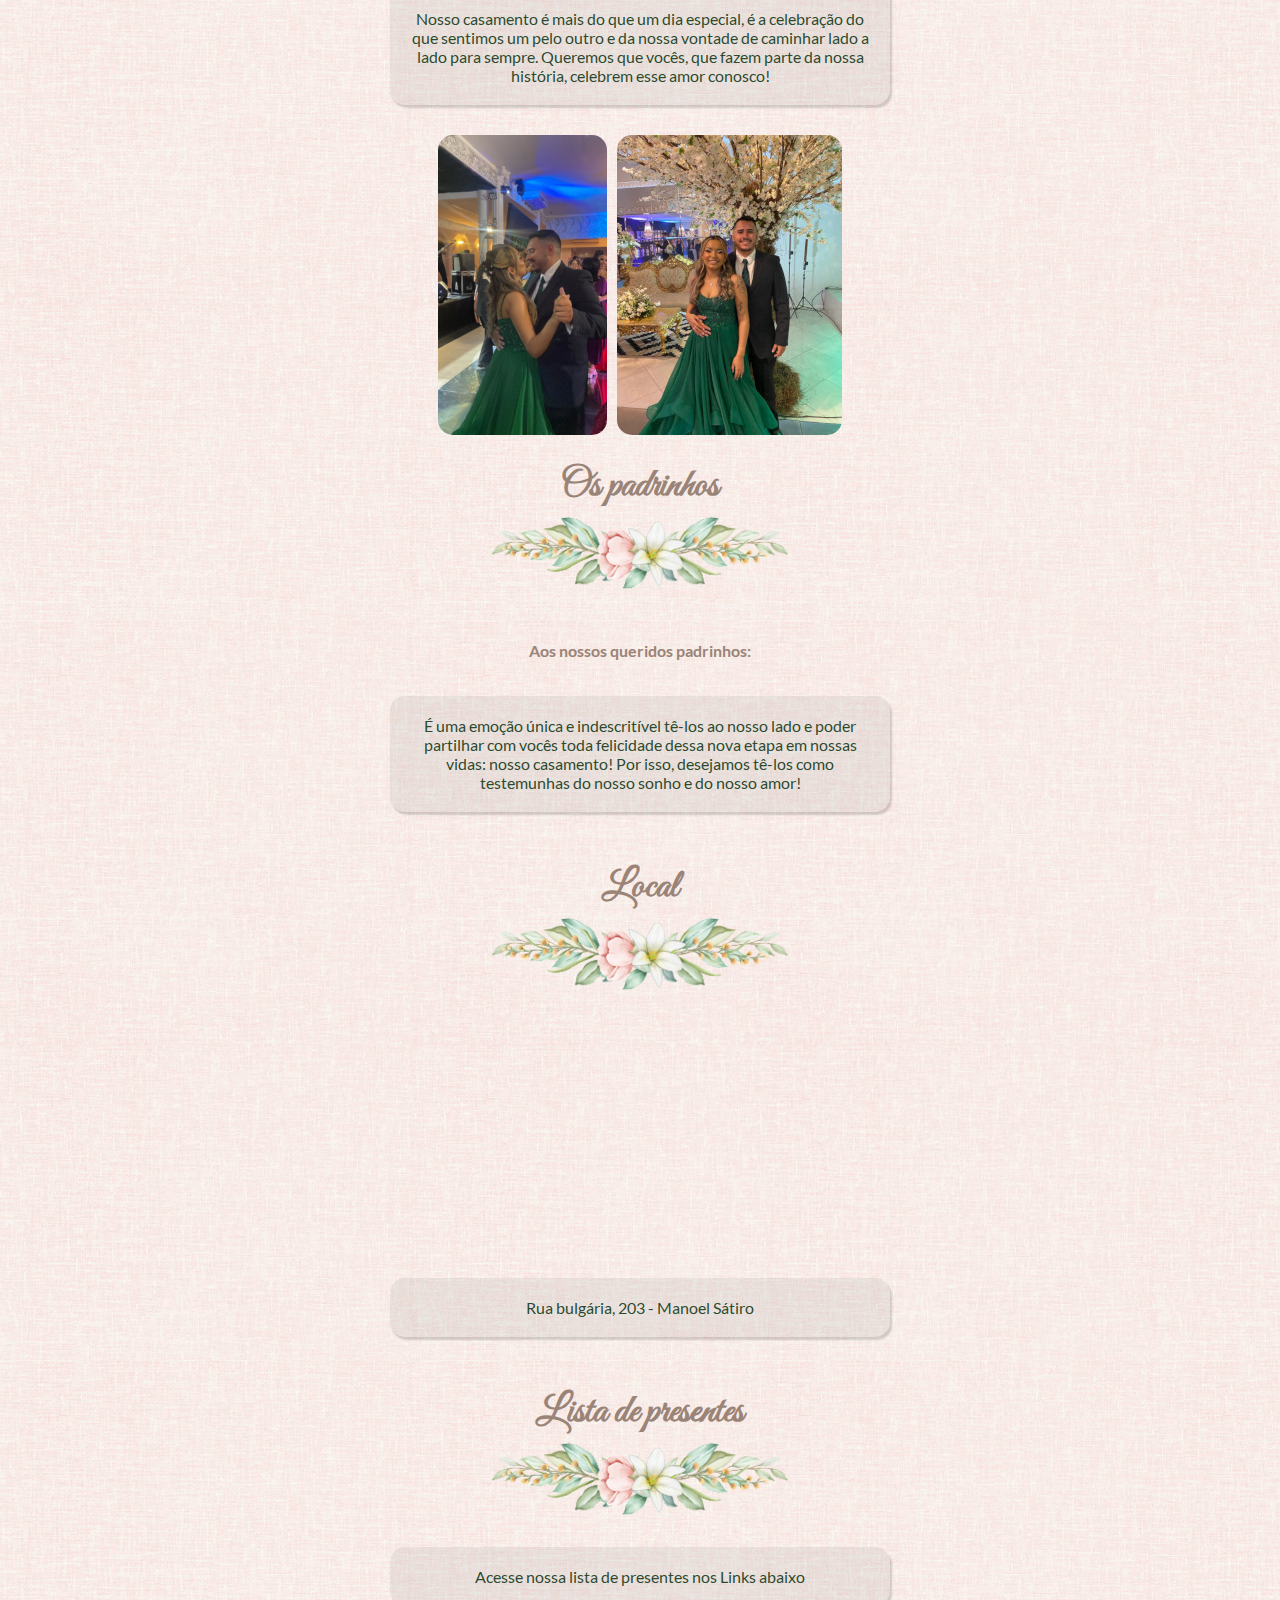
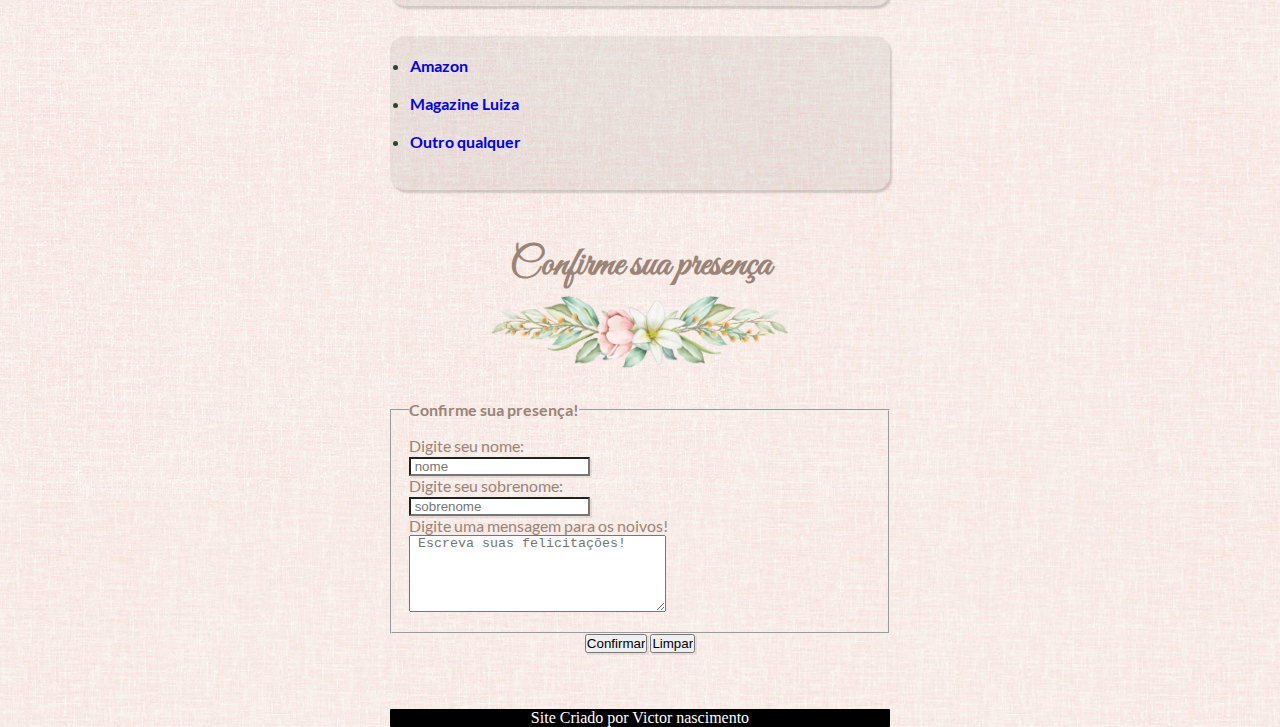
==== commit 79685081: "Atualizando Favicon" ====
--- a/index.html
+++ b/index.html
@@ -6,6 +6,7 @@
     <link rel="shortcut icon" href="imagens/favicon.ico" type="image/x-icon">
     <title>Lista de casamento</title>
     <link rel="stylesheet" href="style.css">
+    <link rel="shortcut icon" href="imagens/favicon.ico" type="image/x-icon">
     
 </head>
 <body>
@@ -101,7 +102,7 @@
 
                     <li><a href="https://www.magazineluiza.com.br/" class="presente" target="_blank">Magazine Luiza</a></li> <br>
 
-                    <li><a href="" class="presente">Outro qualquer</a></li> <br>
+                    <li><a href="#" class="presente">Outro qualquer</a></li> <br>
                 </ul>
             
 
--- a/style.css
+++ b/style.css
@@ -113,7 +113,7 @@
 }
 .nometitulo{
     font-family: nome, Arial, Helvetica, sans-serif;
-    font-size: 4em;
+    font-size: 3.5em;
     margin-bottom: 20px;
 }
 .nomes {
@@ -256,8 +256,16 @@
     font-family: latobold, Arial, Helvetica, sans-serif;
     font: #9A8478;
     background-color: #ada29c;
-    transition: 0.7s;
+    transition: 0.7s ;
     padding: 5px;
     border-radius: 5px;
     gap: 10px;
-}+}
+
+.presente::after {
+    font-family: latobold, Arial, Helvetica, sans-serif;
+    font: #9A8478;
+    background-color: #ada29c;
+    
+}
+
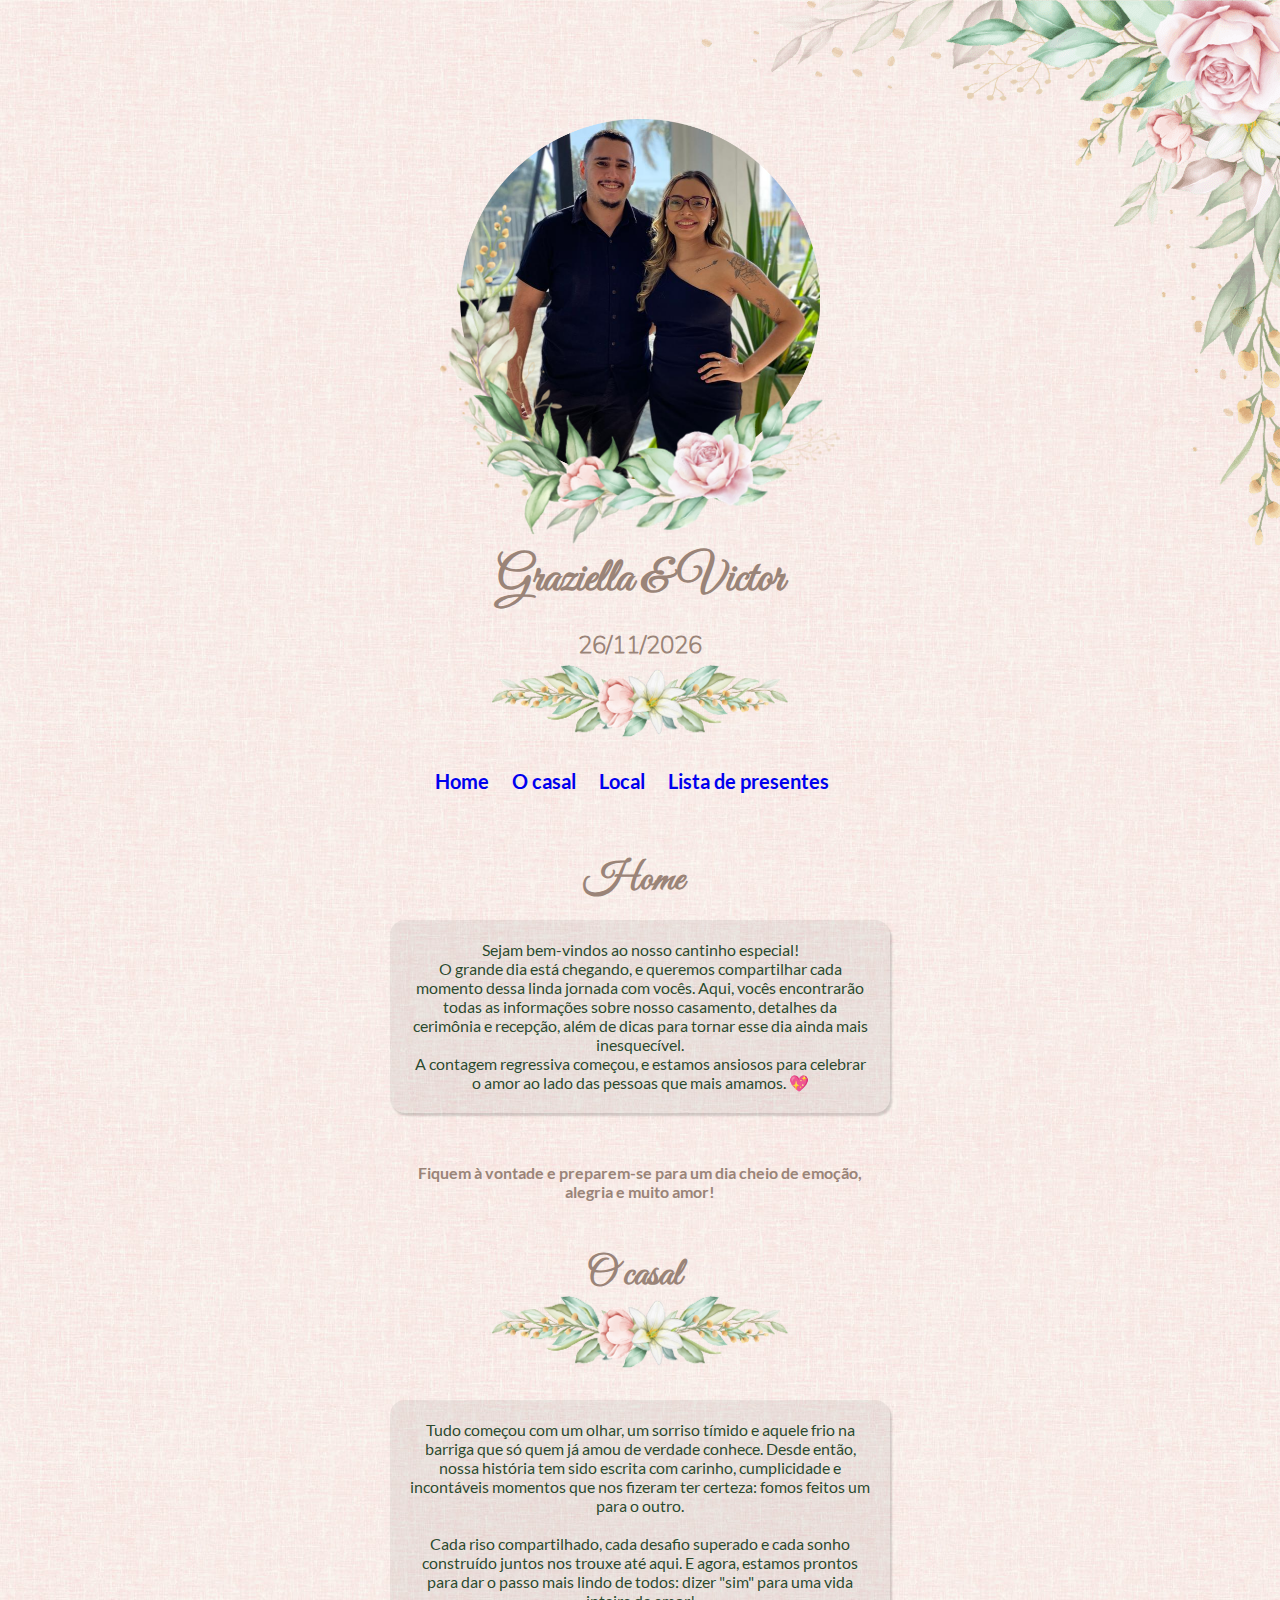
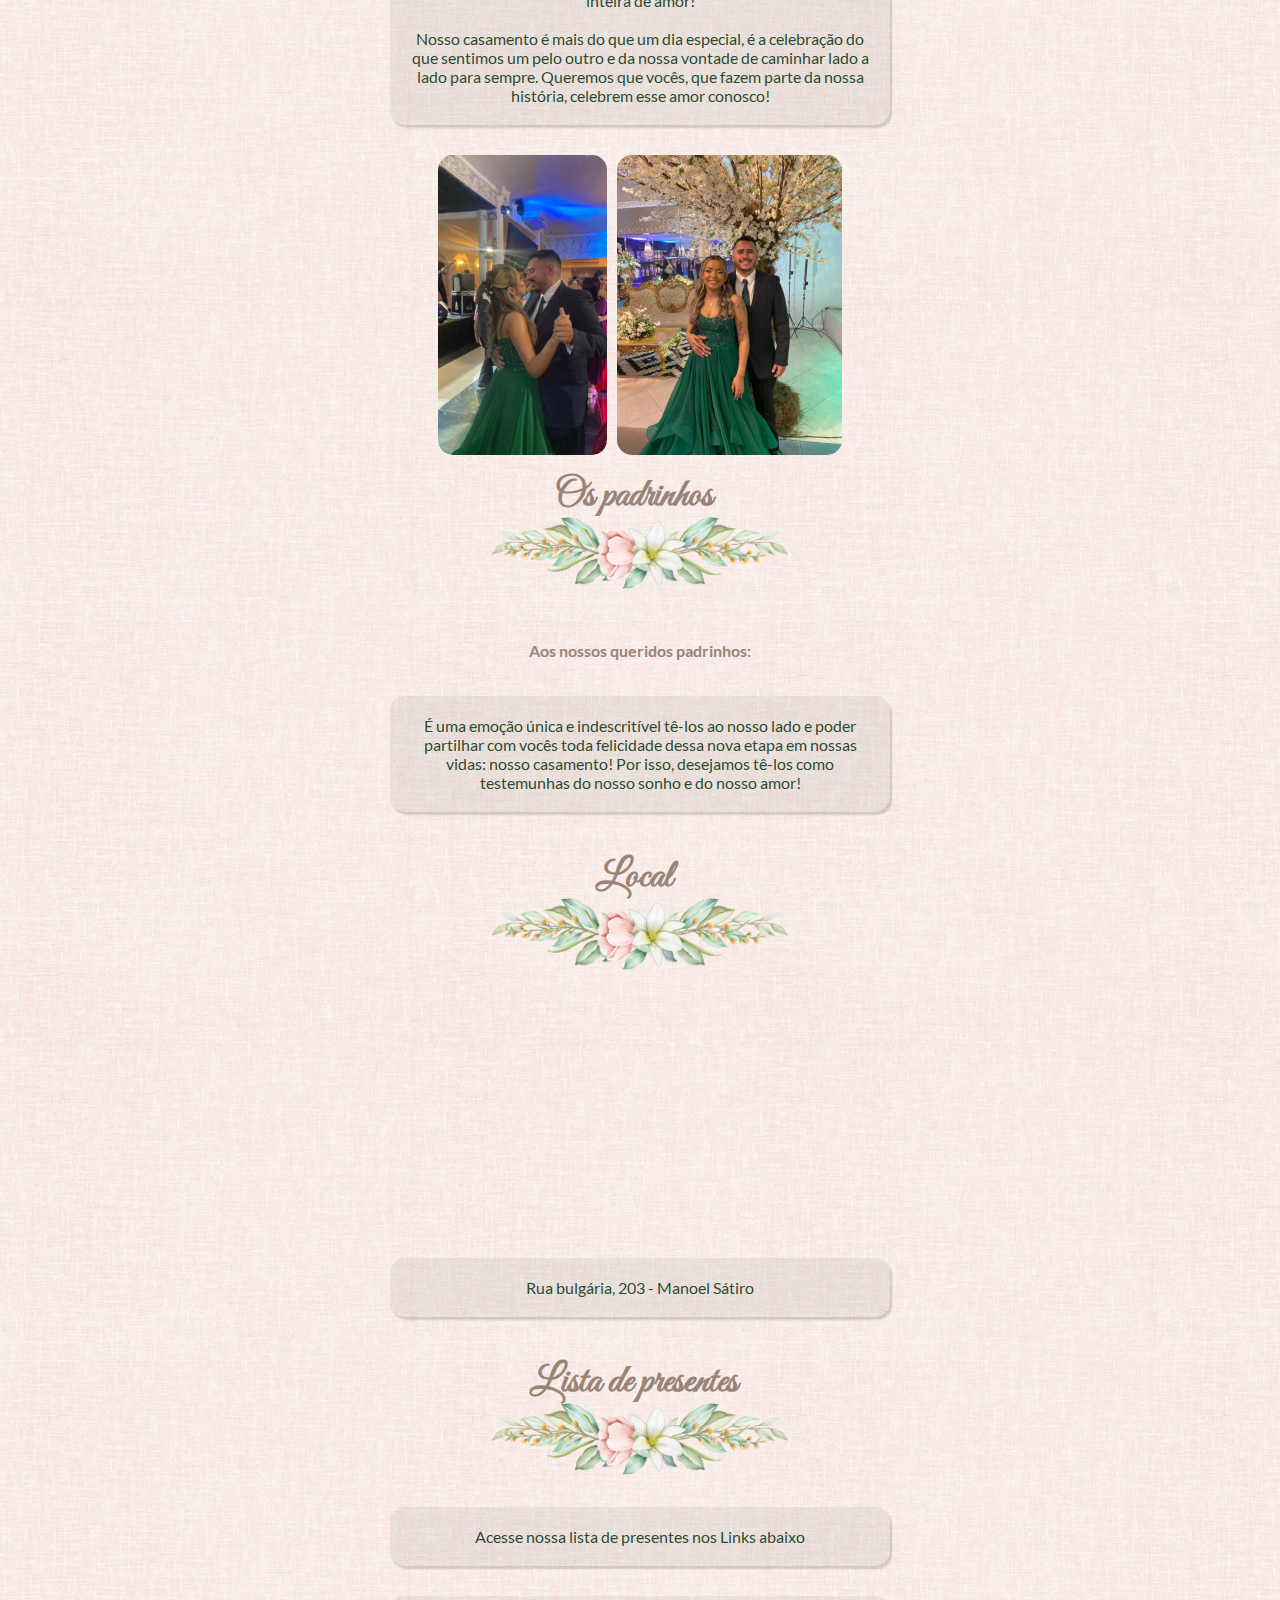
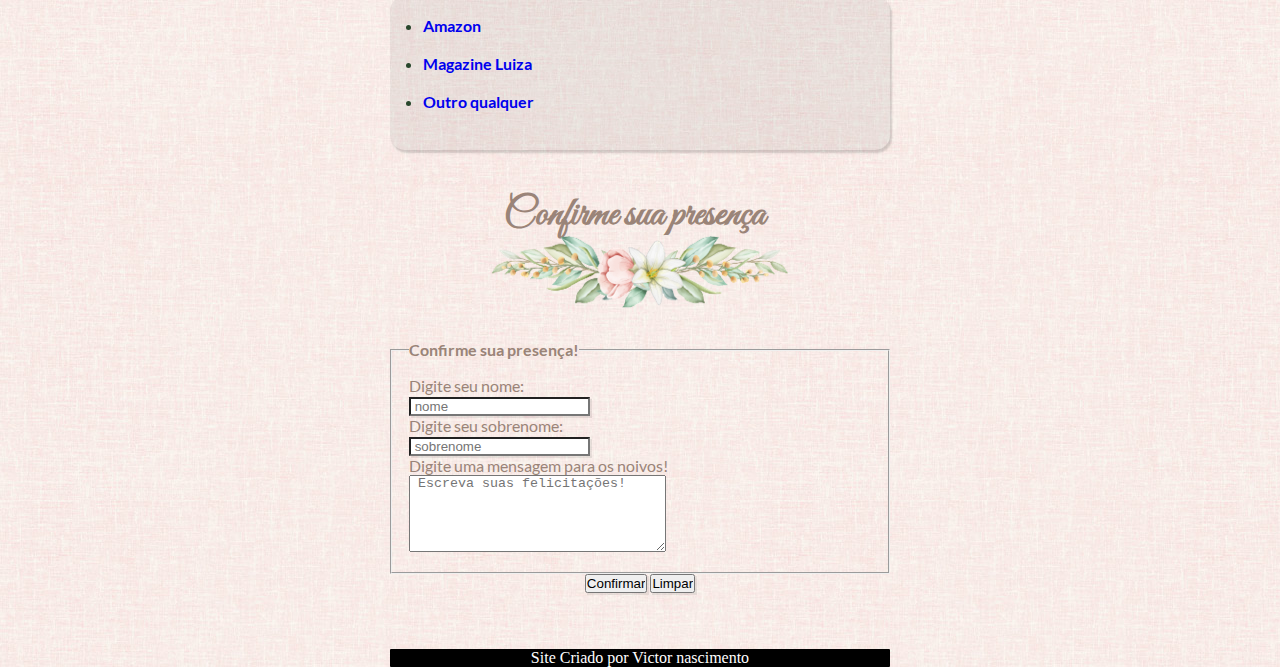
==== commit 36795758: "Fazendo melhorias" ====
--- a/index.html
+++ b/index.html
@@ -4,7 +4,7 @@
     <meta charset="UTF-8">
     <meta name="viewport" content="width=device-width, initial-scale=1.0">
     <link rel="shortcut icon" href="imagens/favicon.ico" type="image/x-icon">
-    <title>Lista de casamento</title>
+    <title>Casamento GV</title>
     <link rel="stylesheet" href="style.css">
     <link rel="shortcut icon" href="imagens/favicon.ico" type="image/x-icon">
     
@@ -97,7 +97,7 @@
             <div class="fotodata"><img src="imagens/arranjo-titulo.png" alt="" ></div>
             <p class="paragrafo">Acesse nossa lista de presentes nos Links abaixo</p>
 
-                <ul class="paragrafo">
+                <ul class="paragrafo" id="presente">
                     <li><a href="https://www.amazon.com.br/" class="presente" target="_blank">Amazon</a></li> <br>
 
                     <li><a href="https://www.magazineluiza.com.br/" class="presente" target="_blank">Magazine Luiza</a></li> <br>
--- a/style.css
+++ b/style.css
@@ -40,6 +40,22 @@
     text-align: center;
     
 /*cabeçalho*/
+
+ header {
+    color: #9A8478;
+    font-size: 1em;
+    font-family: nome, sans-serif;
+    margin: auto;
+    text-align: center;
+    
+}
+header > nav > p {
+    min-width: 300px;
+    max-width: 1000px;
+    margin: auto;
+    margin-bottom: 30px;
+    padding: 20px;
+}
 
 }
 .bordasuperior {
@@ -96,37 +112,27 @@
 .fotodata {
     margin-bottom: 25px
 }
-header {
-    color: #9A8478;
-    font-size: 1em;
-    font-family: nome, sans-serif;
-    margin: auto;
-    text-align: center;
-    
-}
-header > nav > p {
-    min-width: 300px;
-    max-width: 1000px;
-    margin: auto;
-    margin-bottom: 30px;
-    padding: 20px;
-}
+
 .nometitulo{
     font-family: nome, Arial, Helvetica, sans-serif;
-    font-size: 3.5em;
+    font-size: 3em;
     margin-bottom: 20px;
 }
 .nomes {
     font-family: nome, Arial, Helvetica, sans-serif;
     font-size: 2.5em;
     margin-bottom: 1px;
-    margin: auto;
-    min-width: 300px;
-    max-width: 1000px;
-    padding: 20px;
+    min-width: 300px;
+    max-width: 1000px;
+    padding: 10px;
     text-align: center;
     height: 30px;
     margin-bottom: 5px;
+    margin-right: 12px;
+}
+.nomes#home {
+    margin-bottom: 25px;
+    margin-top: 50px;
 }
 .paragrafo {
     font-family: paragrafo, Arial, Helvetica, sans-serif;
@@ -153,27 +159,33 @@
     padding: 3px;
     font-style: normal;
     font: #9A8478;
-    margin: auto;
-    
+    margin-right: 20px;
+   
 
 }
 nav > a {
     font-family: latobold, Arial, Helvetica, sans-serif;
     text-decoration: none;
-    margin-right: 7px;
+    margin-right: 20px;
     text-align: center;
     font: #9A8478;
     font-size: 20px;
+    border-radius: 7px;
    
 }
 nav > a:hover {
     font-family: latobold, Arial, Helvetica, sans-serif;
     font: #9A8478;
     background-color: #ada29c;
-    transition: 0.7s;
+    transition: 0.7s, border 0.2s;
+    border: 1px solid rgba(0, 0, 0, 0.534);
     padding: 5px;
     border-radius: 5px;
 }
+nav > a::after {
+    font: #9A8478;
+}
+
 nav > a::before {
     font: #ff5900;
 
@@ -219,53 +231,57 @@
     background-color: rgba(112, 112, 112, 0.103);
 }
 
+legend {
+    font-family: latobold;
+}
+
+fieldset {
+    margin: auto;
+    font-family: paragrafo;
+    text-align: left;
+    padding: 17px;
+}
+
+li {
+    text-align: start;
+}
+
+.presente {
+    font-family: latobold, Arial, Helvetica, sans-serif;
+    text-decoration: none;
+    margin-right: 7px;
+    text-align: center;
+    font: #9A8478;
+    
+}
+
+.presente:hover {
+    font-family: latobold, Arial, Helvetica, sans-serif;
+    font: #9A8478;
+    background-color: #ada29c;
+    transition: 0.7s, border 0.2s;
+    padding: 5px;
+    border-radius: 5px;
+    gap: 10px;
+    border: 1px solid rgb(0, 0, 0);
+
+}
+
+.presente::after {
+    font-family: latobold, Arial, Helvetica, sans-serif;
+    font: #9A8478;
+    background-color: #ada29c;
+    
+}
+
+.paragrafo#presente {
+    padding-left: 33px;
+}
+
 footer {
     width: auto;
     color: white;
     margin-top: 55px;
     border-top: 45px;
     background-color: rgb(0, 0, 0);
-    border-radius: 1px;
-}
-
-legend {
-    font-family: latobold;
-}
-
-fieldset {
-    margin: auto;
-    font-family: paragrafo;
-    text-align: left;
-    padding: 17px;
-}
-
-li {
-    text-align: start;
-}
-
-.presente {
-    font-family: latobold, Arial, Helvetica, sans-serif;
-    text-decoration: none;
-    margin-right: 7px;
-    text-align: center;
-    font: #9A8478;
-    
-}
-
-.presente:hover {
-    font-family: latobold, Arial, Helvetica, sans-serif;
-    font: #9A8478;
-    background-color: #ada29c;
-    transition: 0.7s ;
-    padding: 5px;
-    border-radius: 5px;
-    gap: 10px;
-}
-
-.presente::after {
-    font-family: latobold, Arial, Helvetica, sans-serif;
-    font: #9A8478;
-    background-color: #ada29c;
-    
-}
-
+    border-radius: 1px; }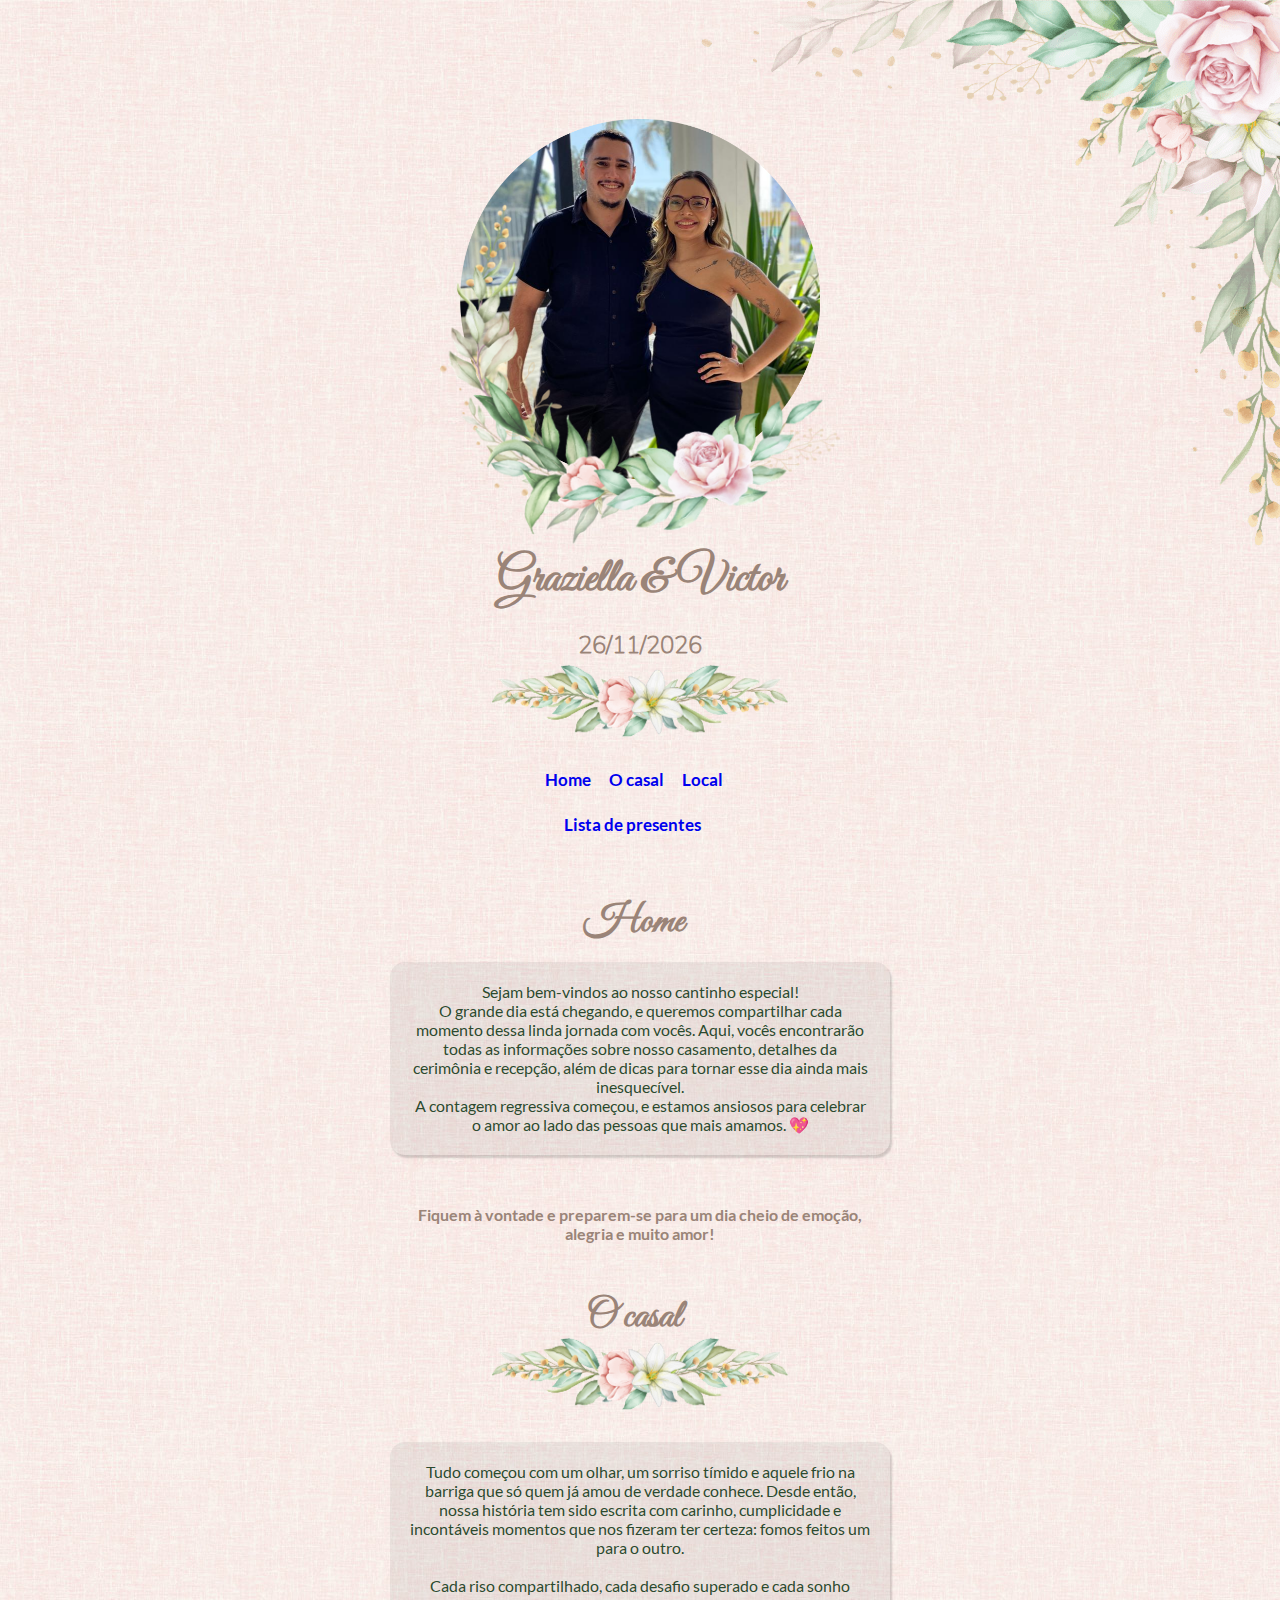
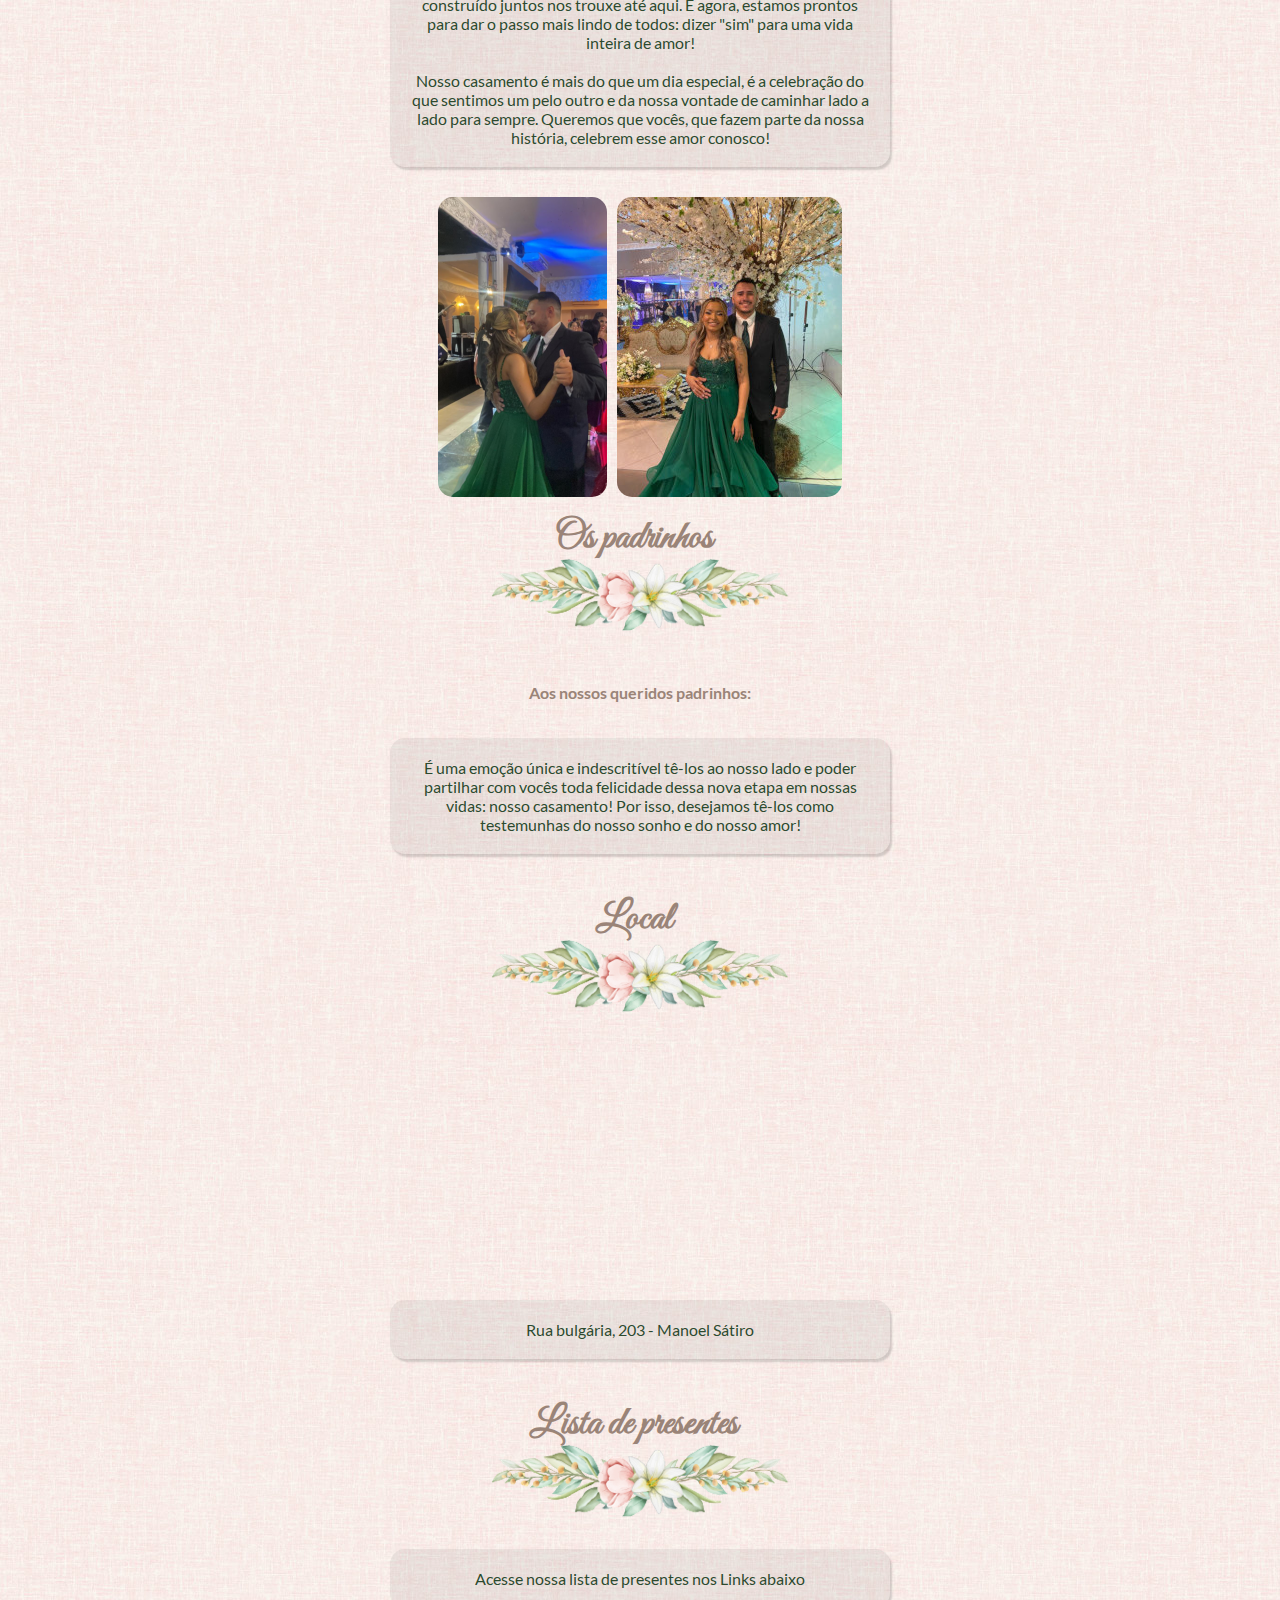
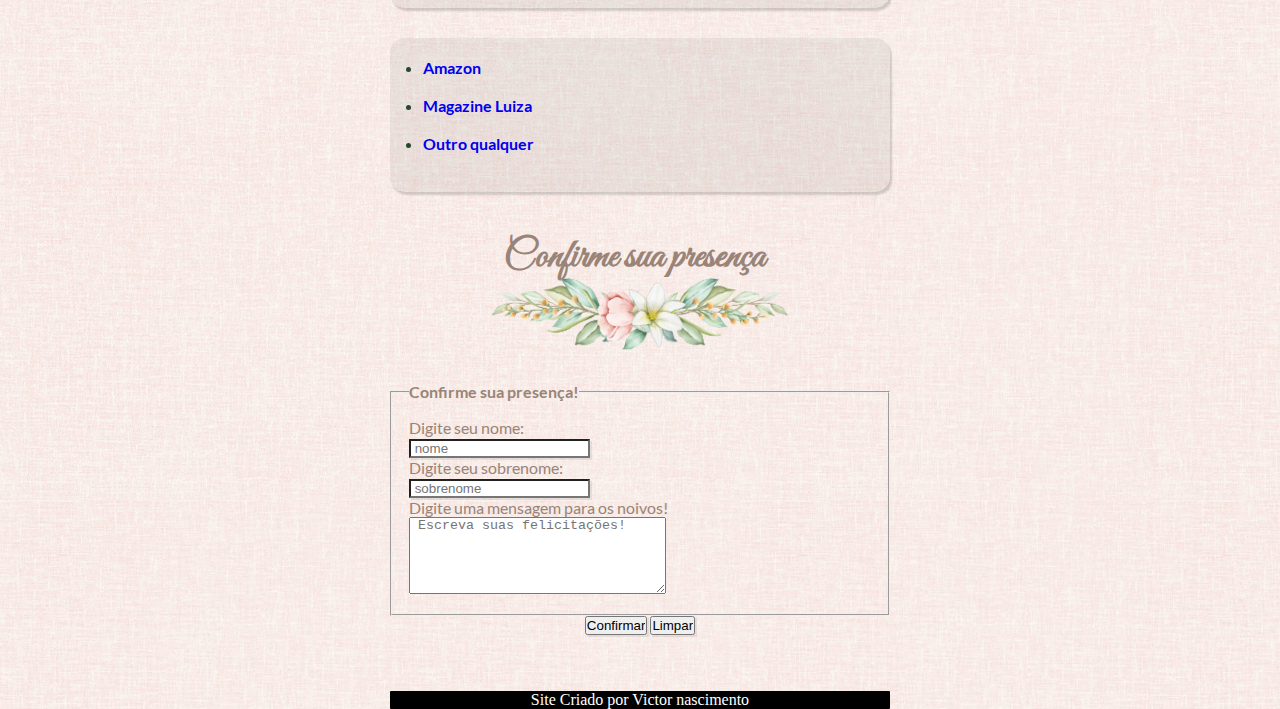
==== commit 953f4343: "update" ====
--- a/index.html
+++ b/index.html
@@ -28,7 +28,7 @@
         <nav>
                 <a href="#home" >Home</a>
                 <a href="#casal">O casal</a>
-                <a href="#Local">Local</a>
+                <a href="#Local">Local</a> <br><br>
                 <a href="#lista">Lista de presentes</a>
                 
             <h2 class="nomes" id="home">Home</h2>
--- a/style.css
+++ b/style.css
@@ -166,17 +166,17 @@
 nav > a {
     font-family: latobold, Arial, Helvetica, sans-serif;
     text-decoration: none;
-    margin-right: 20px;
-    text-align: center;
-    font: #9A8478;
-    font-size: 20px;
+    margin-right: 15px;
+    text-align: center;
+    font: #9A8478;
+    font-size: 17px;
     border-radius: 7px;
    
 }
 nav > a:hover {
     font-family: latobold, Arial, Helvetica, sans-serif;
     font: #9A8478;
-    background-color: #ada29c;
+    background-color: #ada29c94;
     transition: 0.7s, border 0.2s;
     border: 1px solid rgba(0, 0, 0, 0.534);
     padding: 5px;
